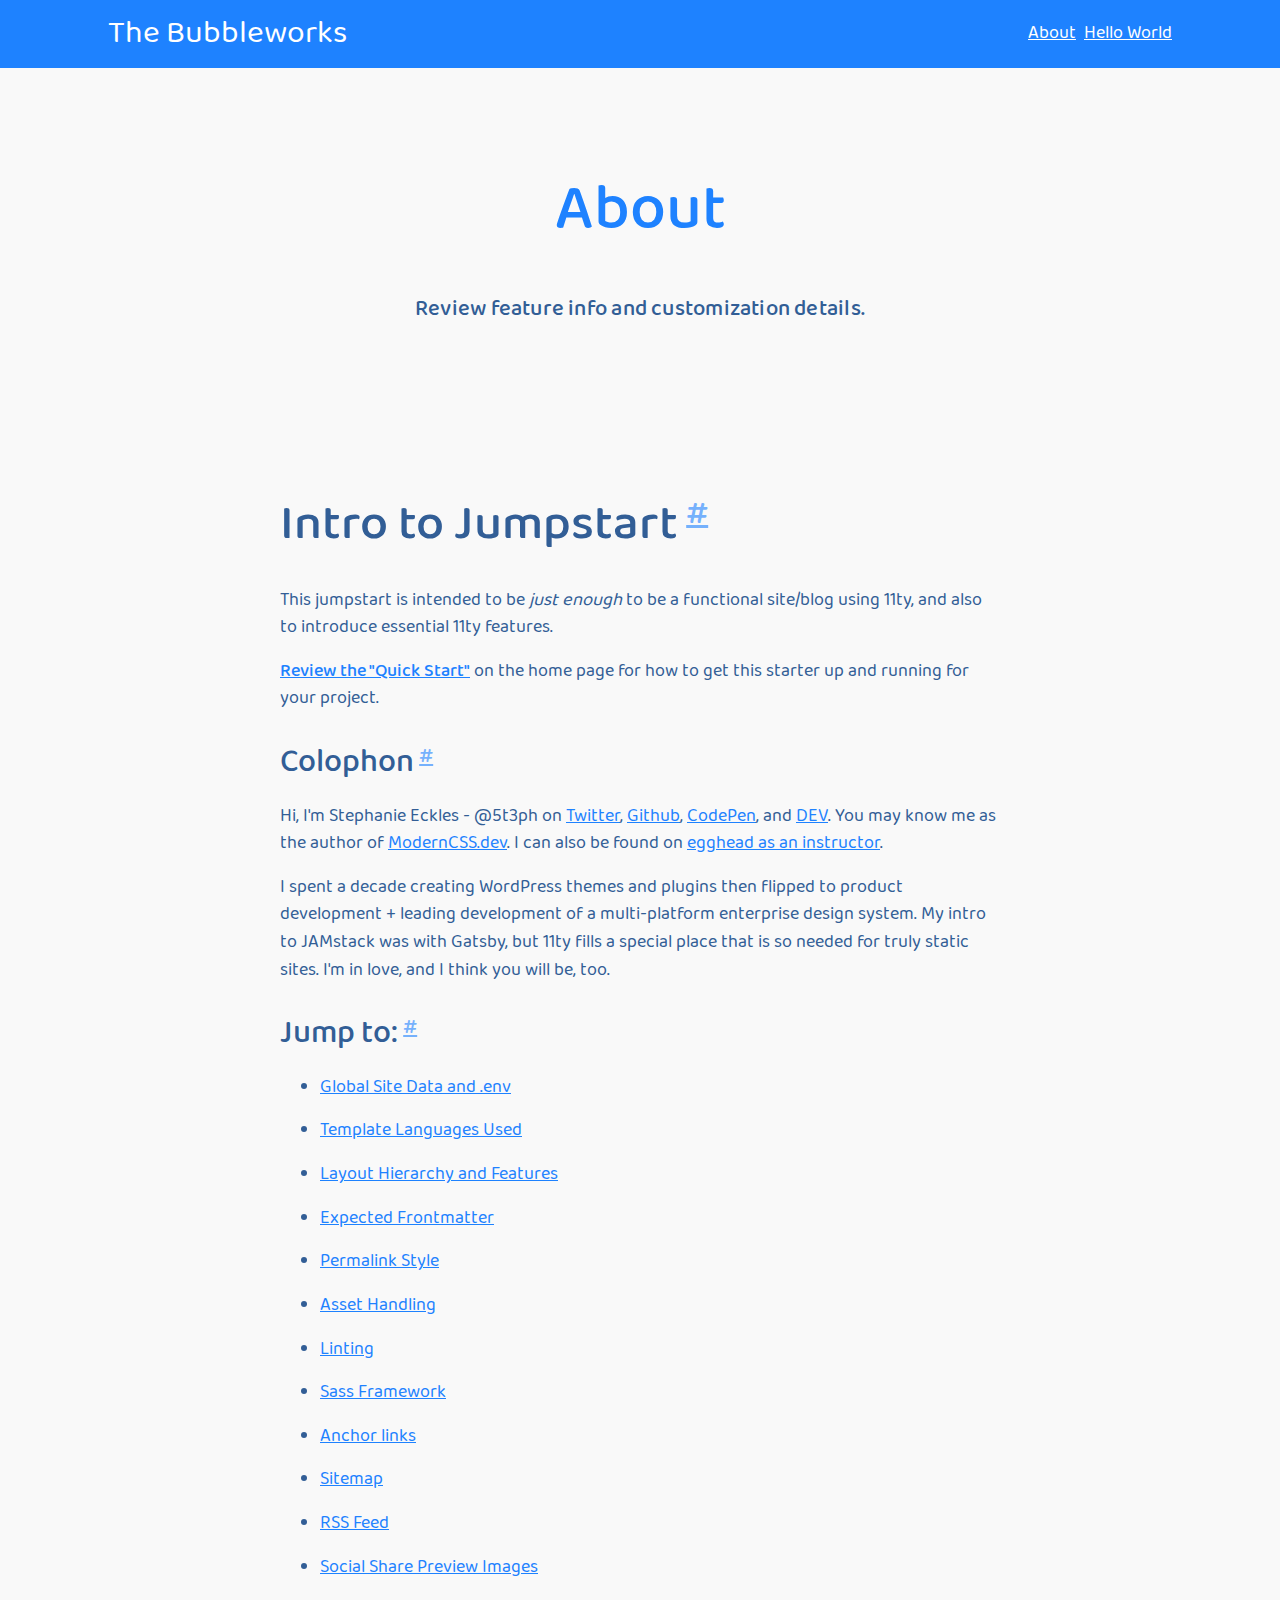
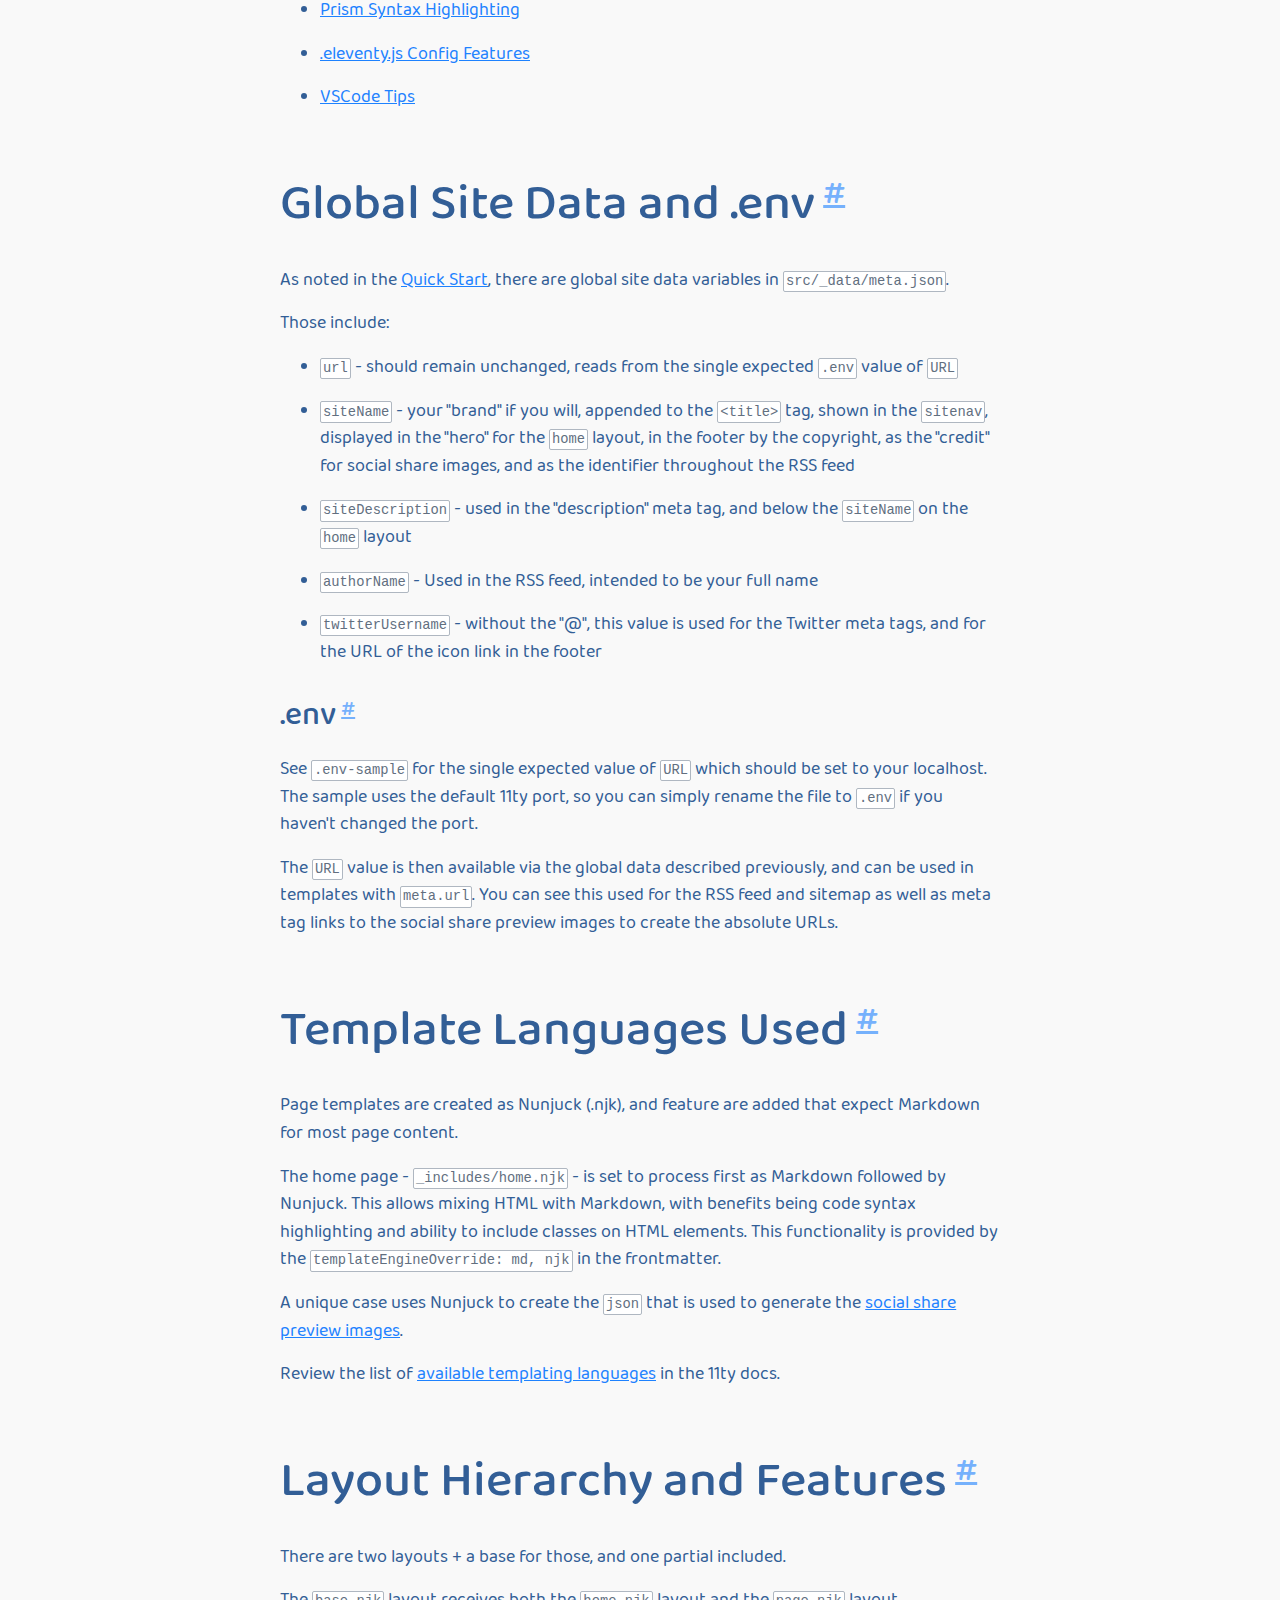
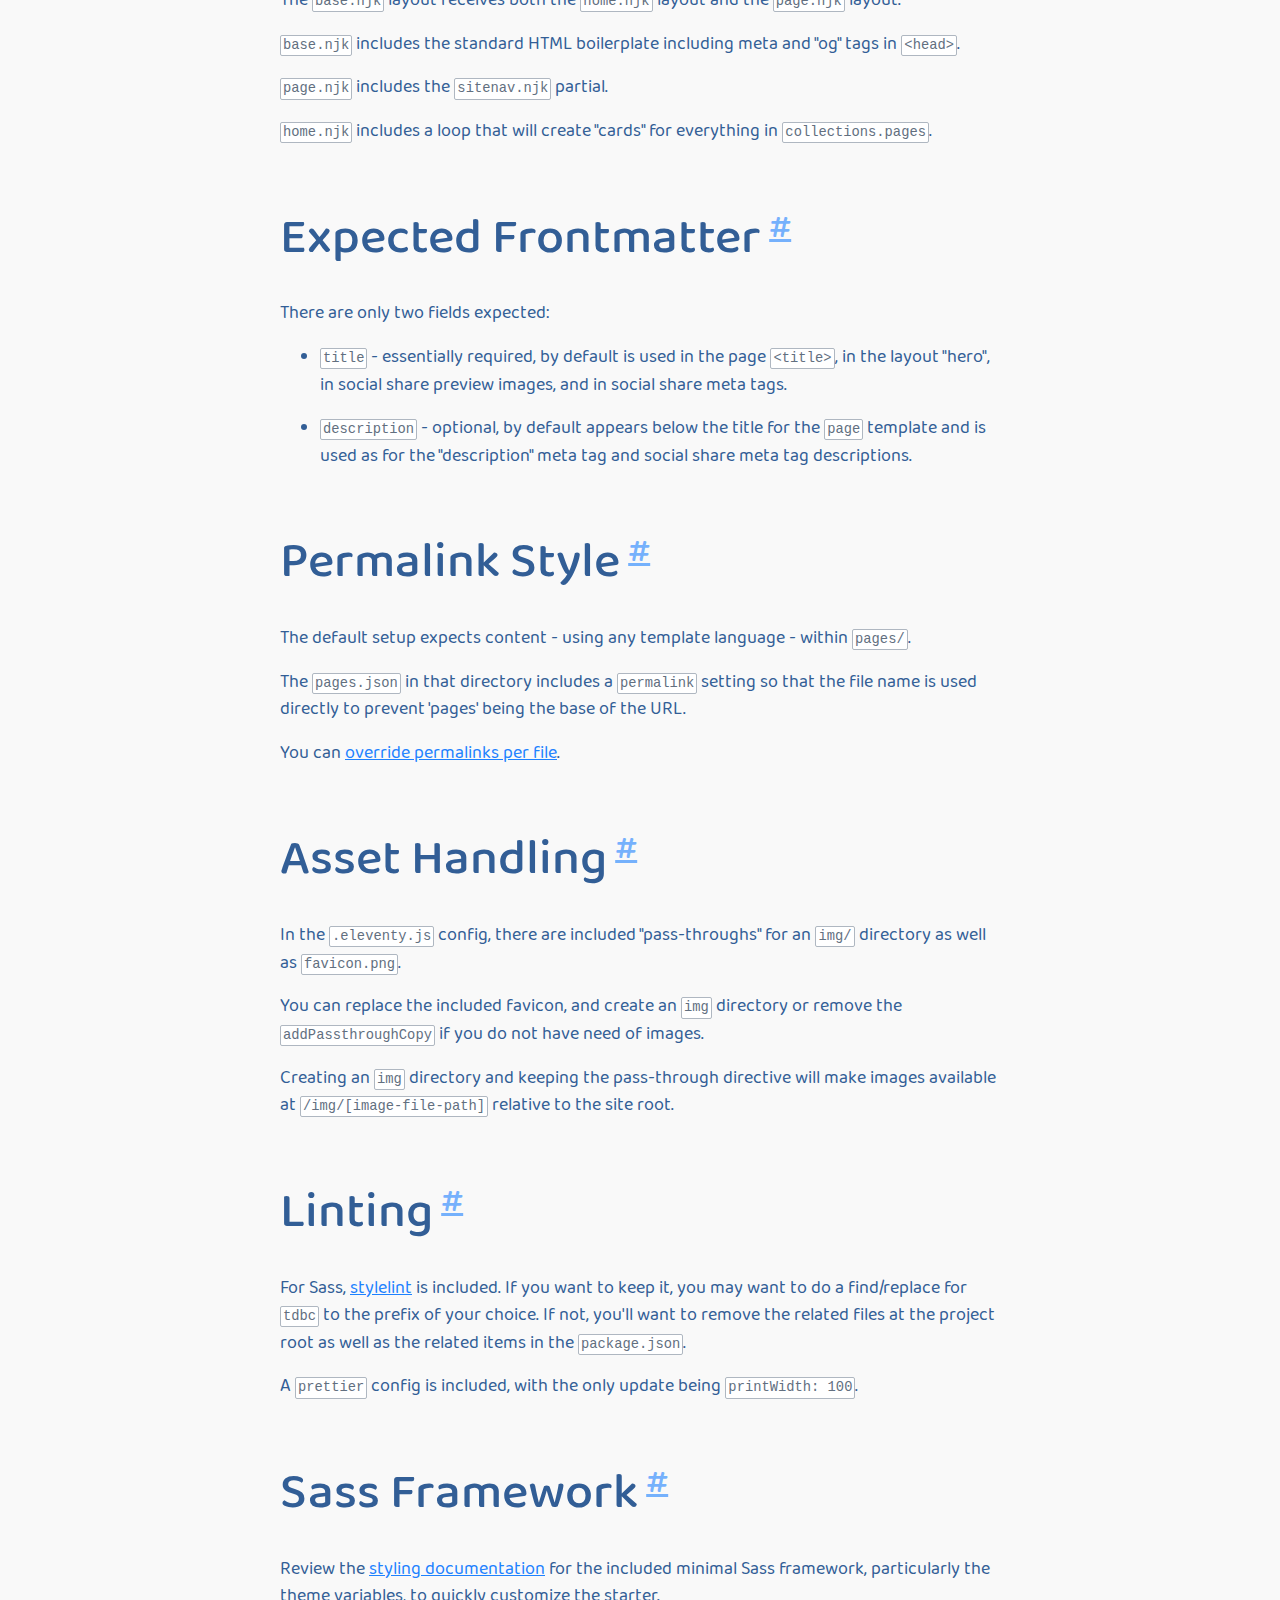
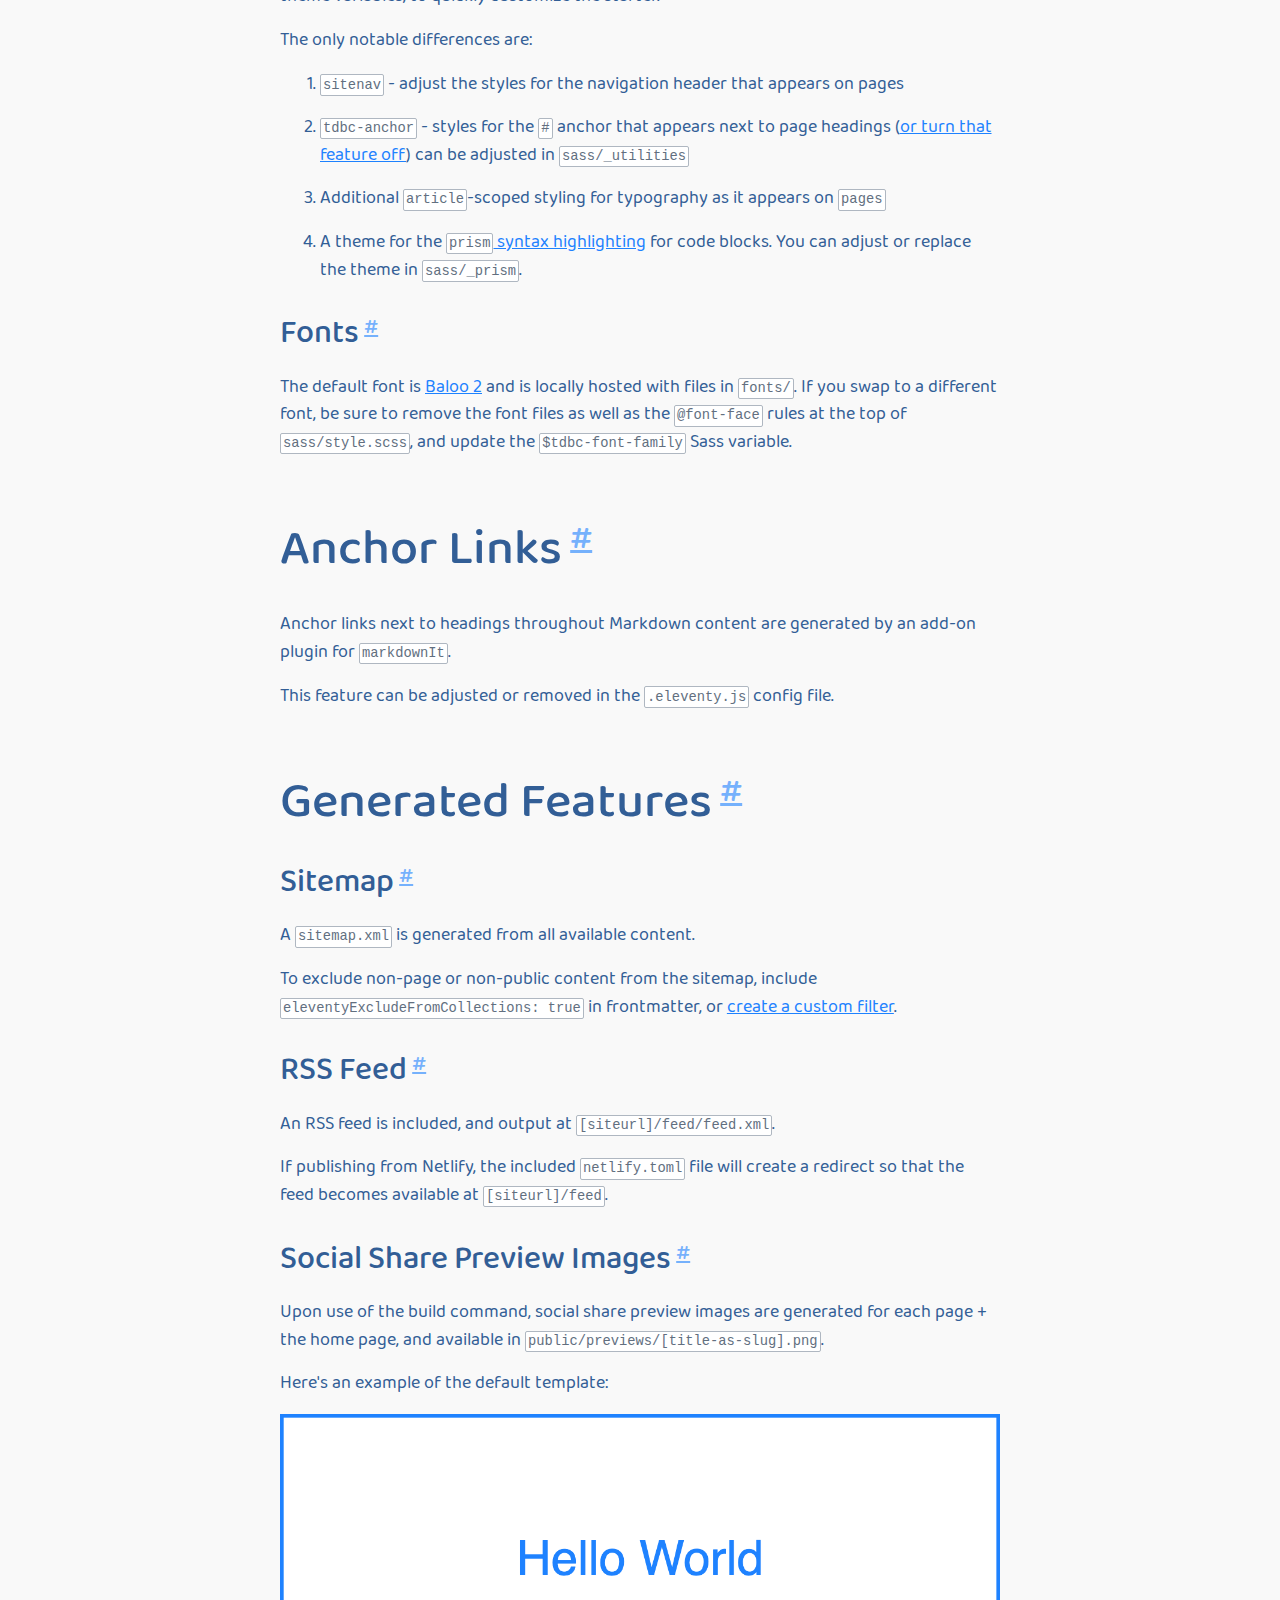
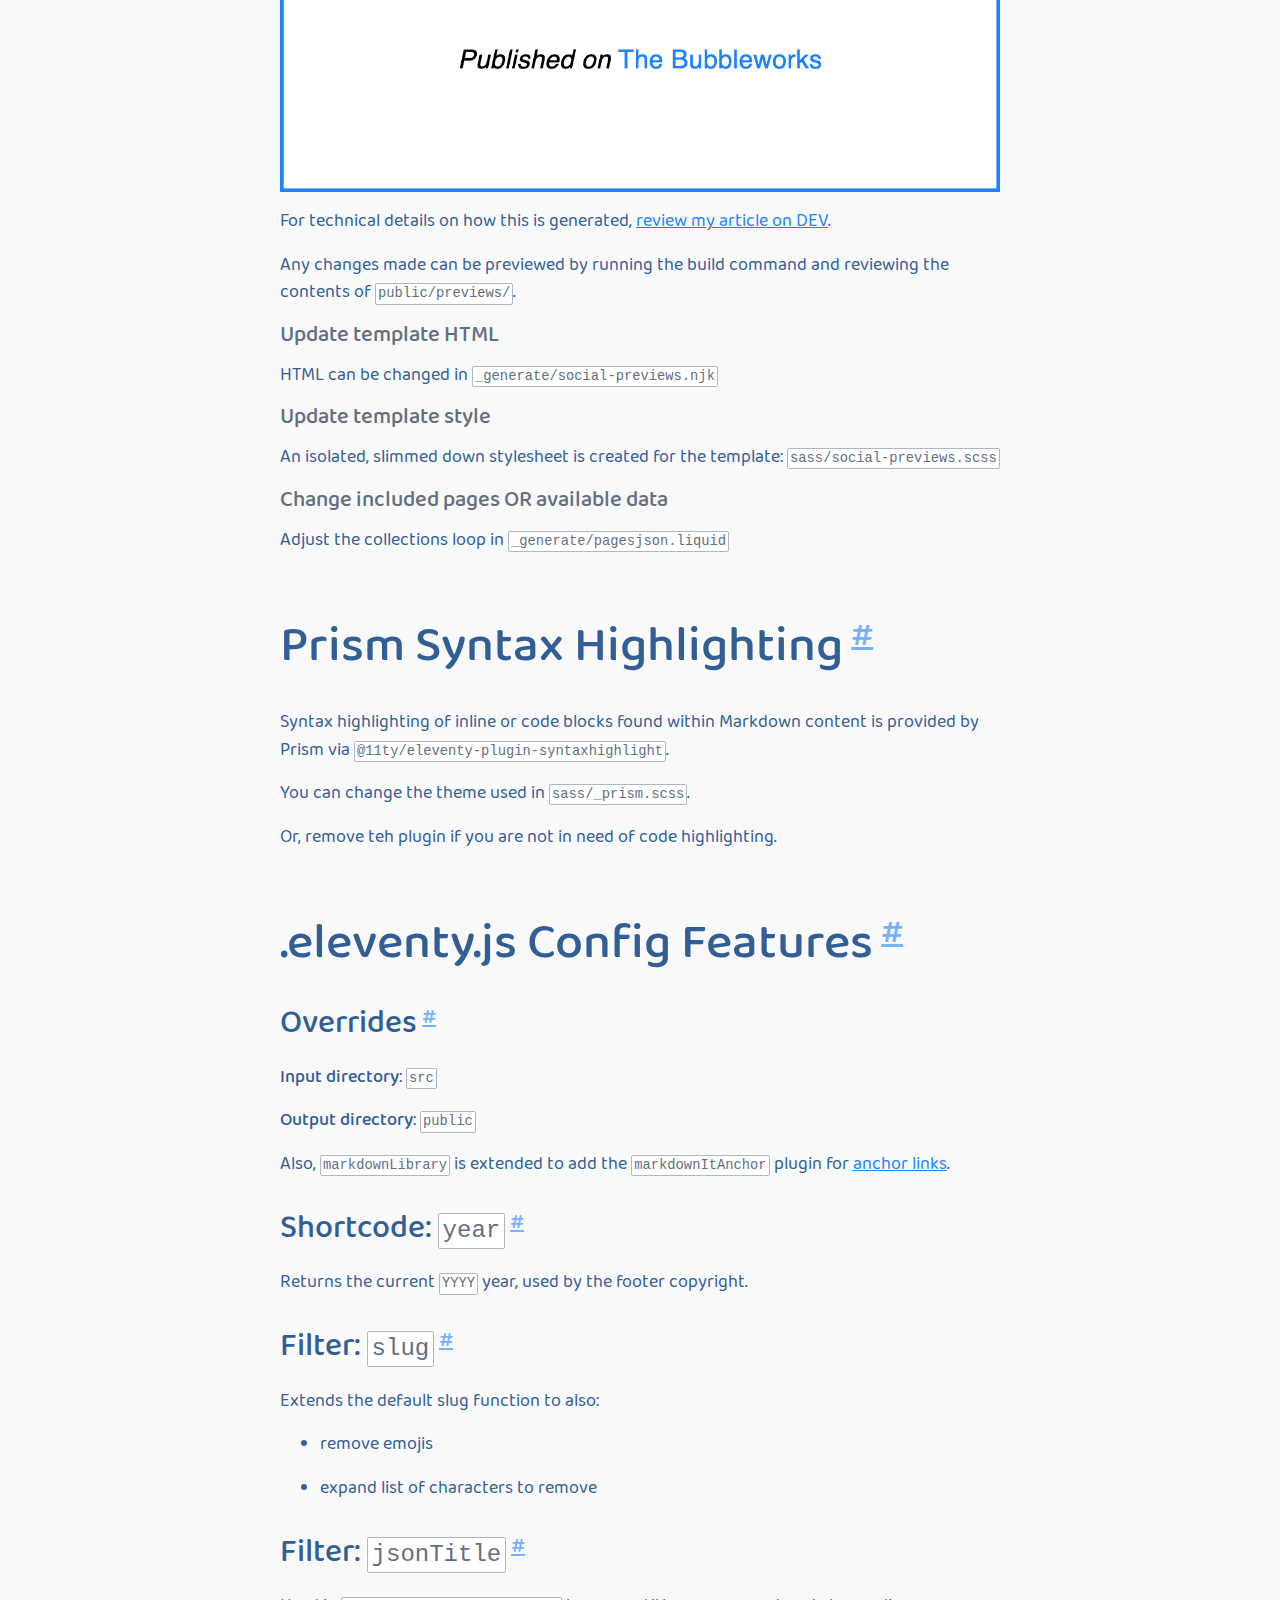
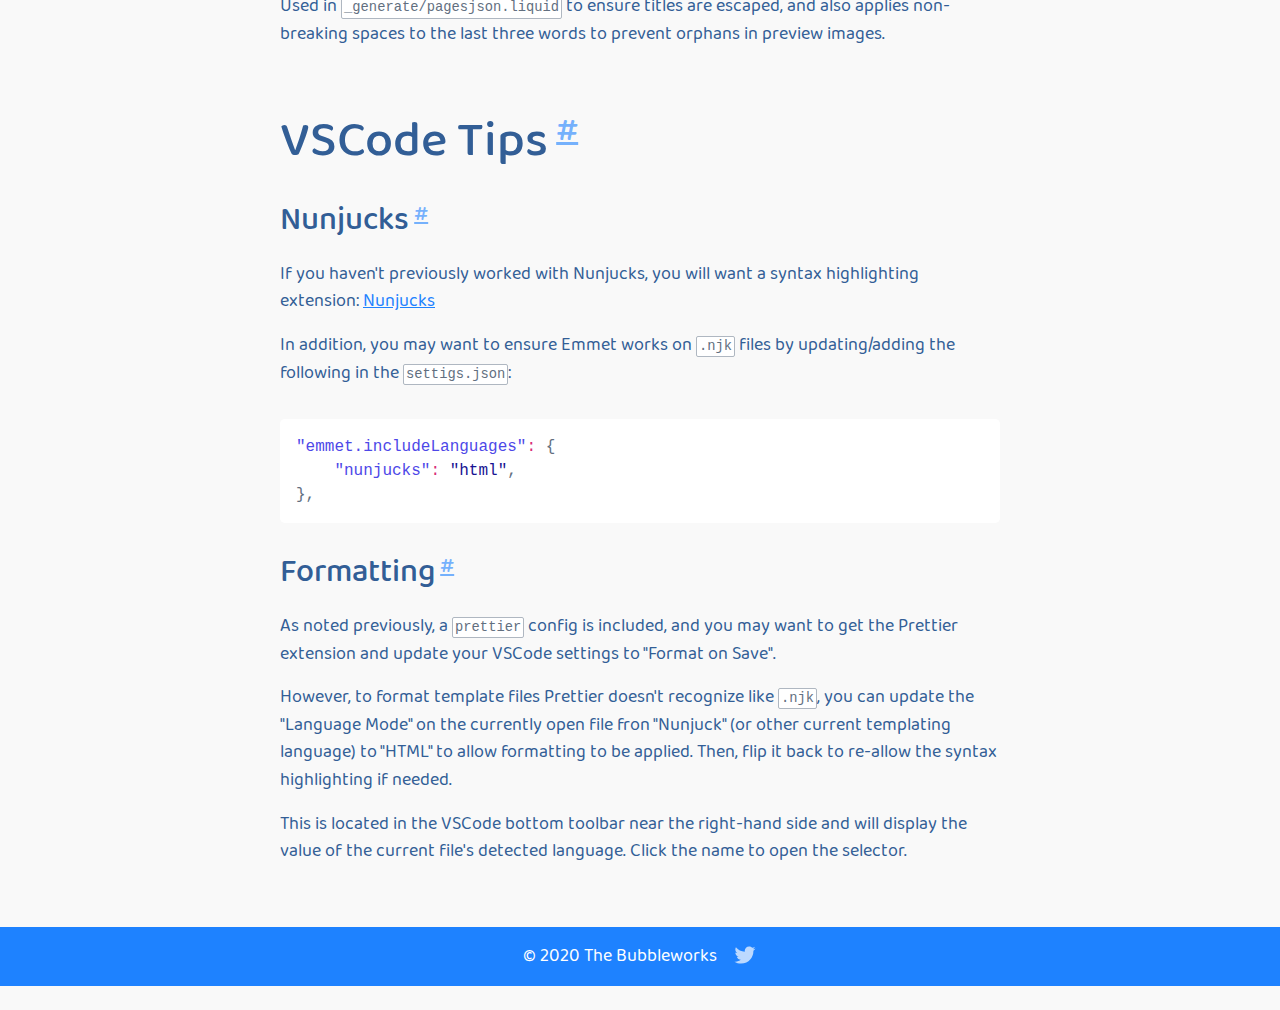
==== about/index.html @ 0a8075f8 "first commit" ====
<!DOCTYPE html>
<html lang="en">
  <head>
    <!-- Generated from the 11ty Netlify Jumpstart: https://github.com/5t3ph/11ty-netlify-jumpstart -->
    <meta charset="UTF-8" />
    <meta name="viewport" content="width=device-width, initial-scale=1" />
    <title>About | The Bubbleworks</title>
    <meta
      name="description"
      content="Review feature info and customization details."
    />
    <link rel="icon" href="/favicon.png" />
    <link href="/css/style.css" rel="stylesheet" />
    <meta name="twitter:card" content="summary_large_image" />
    
    <meta name="twitter:creator" content="@The_Bubbleworks" />
    
    <meta
      name="twitter:title"
      content="About"
    />
    <meta
      name="twitter:description"
      content="Review feature info and customization details."
    />

    <meta
      name="og:title"
      content="About"
    />
    <meta
      name="og:description"
      content="Review feature info and customization details."
    />
    <meta property="og:image" content="/previews/about.png" />
    <meta name="twitter:image" content="/previews/about.png" />

    <link
      rel="alternate"
      type="application/rss+xml"
      title="RSS Feed for The Bubbleworks"
      href="/feed/"
    />
  </head>
  <body>
    <nav aria-labelledby="siteid" class="tdbc-sitenav">
  <div class="tdbc-sitenav__container">
    <a id="tdbc-siteid" href="/">The Bubbleworks</a>
    <ul class="tdbc-sitenav__navlist tdbc-list-unstyled"><li>
        <a href="/about/">About</a>
      </li><li>
        <a href="/helloworld/">Hello World</a>
      </li></ul>
  </div>
</nav>


<header class="tdbc-hero">
  <div class="tdbc-container">
    <h1 class="tdbc-ink--primary tdbc-mb-none">About</h1>
    <h2 class="tdbc-lead tdbc-content-maxlength tdbc-ink--gray tdbc-mt-md tdbc-mx-auto">
      Review feature info and customization details.
    </h2>
  </div>
</header>
<main class="tdbc-container">
  <article class="tdbc-mx-auto">
    <h2 id="intro-to-jumpstart">Intro to Jumpstart<a class="tdbc-anchor" href="#intro-to-jumpstart">#</a></h2>
<p>This jumpstart is intended to be <em>just enough</em> to be a functional site/blog using 11ty, and also to introduce essential 11ty features.</p>
<p><a href="/#quickstart"><strong>Review the &quot;Quick Start&quot;</strong></a> on the home page for how to get this starter up and running for your project.</p>
<h3 id="colophon">Colophon<a class="tdbc-anchor" href="#colophon">#</a></h3>
<p>Hi, I'm Stephanie Eckles - @5t3ph on <a href="https://twitter.com/5t3ph">Twitter</a>, <a href="https://github.com/5t3ph">Github</a>, <a href="https://codepen.com/5t3ph">CodePen</a>, and <a href="https://dev.to/5t3ph">DEV</a>. You may know me as the author of <a href="https://moderncss.dev">ModernCSS.dev</a>. I can also be found on <a href="https://egghead.io/instructors/stephanie-eckles">egghead as an instructor</a>.</p>
<p>I spent a decade creating WordPress themes and plugins then flipped to product development + leading development of a multi-platform enterprise design system. My intro to JAMstack was with Gatsby, but 11ty fills a special place that is so needed for truly static sites. I'm in love, and I think you will be, too.</p>
<h3 id="jump-to">Jump to:<a class="tdbc-anchor" href="#jump-to">#</a></h3>
<ul>
<li><a href="#global-site-data-and-env">Global Site Data and .env</a></li>
<li><a href="#template-languages-used">Template Languages Used</a></li>
<li><a href="#layout-hierarchy-and-features">Layout Hierarchy and Features</a></li>
<li><a href="#expected-frontmatter">Expected Frontmatter</a></li>
<li><a href="#permalink-style">Permalink Style</a></li>
<li><a href="#asset-handling">Asset Handling</a></li>
<li><a href="#linting">Linting</a></li>
<li><a href="#sass-framework">Sass Framework</a></li>
<li><a href="#anchor-links">Anchor links</a></li>
<li><a href="#sitemap">Sitemap</a></li>
<li><a href="#rss-feed">RSS Feed</a></li>
<li><a href="#social-share-preview-images">Social Share Preview Images</a></li>
<li><a href="#prism-syntax-highlighting">Prism Syntax Highlighting</a></li>
<li><a href="#eleventyjs-config-features">.eleventy.js Config Features</a></li>
<li><a href="#vscode-tips">VSCode Tips</a></li>
</ul>
<h2 id="global-site-data-and-env">Global Site Data and .env<a class="tdbc-anchor" href="#global-site-data-and-env">#</a></h2>
<p>As noted in the <a href="/#quickstart">Quick Start</a>, there are global site data variables in <code>src/_data/meta.json</code>.</p>
<p>Those include:</p>
<ul>
<li><code>url</code> - should remain unchanged, reads from the single expected <code>.env</code> value of <code>URL</code></li>
<li><code>siteName</code> - your &quot;brand&quot; if you will, appended to the <code>&lt;title&gt;</code> tag, shown in the <code>sitenav</code>, displayed in the &quot;hero&quot; for the <code>home</code> layout, in the footer by the copyright, as the &quot;credit&quot; for social share images, and as the identifier throughout the RSS feed</li>
<li><code>siteDescription</code> - used in the &quot;description&quot; meta tag, and below the <code>siteName</code> on the <code>home</code> layout</li>
<li><code>authorName</code> - Used in the RSS feed, intended to be your full name</li>
<li><code>twitterUsername</code> - without the &quot;@&quot;, this value is used for the Twitter meta tags, and for the URL of the icon link in the footer</li>
</ul>
<h3 id="env">.env<a class="tdbc-anchor" href="#env">#</a></h3>
<p>See <code>.env-sample</code> for the single expected value of <code>URL</code> which should be set to your localhost. The sample uses the default 11ty port, so you can simply rename the file to <code>.env</code> if you haven't changed the port.</p>
<p>The <code>URL</code> value is then available via the global data described previously, and can be used in templates with <code>meta.url</code>. You can see this used for the RSS feed and sitemap as well as meta tag links to the social share preview images to create the absolute URLs.</p>
<h2 id="template-languages-used">Template Languages Used<a class="tdbc-anchor" href="#template-languages-used">#</a></h2>
<p>Page templates are created as Nunjuck (.njk), and feature are added that expect Markdown for most page content.</p>
<p>The home page - <code>_includes/home.njk</code> - is set to process first as Markdown followed by Nunjuck. This allows mixing HTML with Markdown, with benefits being code syntax highlighting and ability to include classes on HTML elements. This functionality is provided by the <code>templateEngineOverride: md, njk</code> in the frontmatter.</p>
<p>A unique case uses Nunjuck to create the <code>json</code> that is used to generate the <a href="#social-share-preview-images">social share preview images</a>.</p>
<p>Review the list of <a href="https://www.11ty.dev/docs/languages/">available templating languages</a> in the 11ty docs.</p>
<h2 id="layout-hierarchy-and-features">Layout Hierarchy and Features<a class="tdbc-anchor" href="#layout-hierarchy-and-features">#</a></h2>
<p>There are two layouts + a base for those, and one partial included.</p>
<p>The <code>base.njk</code> layout receives both the <code>home.njk</code> layout and the <code>page.njk</code> layout.</p>
<p><code>base.njk</code> includes the standard HTML boilerplate including meta and &quot;og&quot; tags in <code>&lt;head&gt;</code>.</p>
<p><code>page.njk</code> includes the <code>sitenav.njk</code> partial.</p>
<p><code>home.njk</code> includes a loop that will create &quot;cards&quot; for everything in <code>collections.pages</code>.</p>
<h2 id="expected-frontmatter">Expected Frontmatter<a class="tdbc-anchor" href="#expected-frontmatter">#</a></h2>
<p>There are only two fields expected:</p>
<ul>
<li><code>title</code> - essentially required, by default is used in the page <code>&lt;title&gt;</code>, in the layout &quot;hero&quot;, in social share preview images, and in social share meta tags.</li>
<li><code>description</code> - optional, by default appears below the title for the <code>page</code> template and is used as for the &quot;description&quot; meta tag and social share meta tag descriptions.</li>
</ul>
<h2 id="permalink-style">Permalink Style<a class="tdbc-anchor" href="#permalink-style">#</a></h2>
<p>The default setup expects content - using any template language - within <code>pages/</code>.</p>
<p>The <code>pages.json</code> in that directory includes a <code>permalink</code> setting so that the file name is used directly to prevent 'pages' being the base of the URL.</p>
<p>You can <a href="https://www.11ty.dev/docs/permalinks/">override permalinks per file</a>.</p>
<h2 id="asset-handling">Asset Handling<a class="tdbc-anchor" href="#asset-handling">#</a></h2>
<p>In the <code>.eleventy.js</code> config, there are included &quot;pass-throughs&quot; for an <code>img/</code> directory as well as <code>favicon.png</code>.</p>
<p>You can replace the included favicon, and create an <code>img</code> directory or remove the <code>addPassthroughCopy</code> if you do not have need of images.</p>
<p>Creating an <code>img</code> directory and keeping the pass-through directive will make images available at <code>/img/[image-file-path]</code> relative to the site root.</p>
<h2 id="linting">Linting<a class="tdbc-anchor" href="#linting">#</a></h2>
<p>For Sass, <a href="https://stylelint.io/">stylelint</a> is included. If you want to keep it, you may want to do a find/replace for <code>tdbc</code> to the prefix of your choice. If not, you'll want to remove the related files at the project root as well as the related items in the <code>package.json</code>.</p>
<p>A <code>prettier</code> config is included, with the only update being <code>printWidth: 100</code>.</p>
<h2 id="sass-framework">Sass Framework<a class="tdbc-anchor" href="#sass-framework">#</a></h2>
<p>Review the <a href="https://5t3ph.github.io/html-sass-jumpstart/">styling documentation</a> for the included minimal Sass framework, particularly the theme variables, to quickly customize the starter.</p>
<p>The only notable differences are:</p>
<ol>
<li><code>sitenav</code> - adjust the styles for the navigation header that appears on pages</li>
<li><code>tdbc-anchor</code> - styles for the <code>#</code> anchor that appears next to page headings (<a href="#anchor-links">or turn that feature off</a>) can be adjusted in <code>sass/_utilities</code></li>
<li>Additional <code>article</code>-scoped styling for typography as it appears on <code>pages</code></li>
<li>A theme for the <a href="#prism-syntax-highlighting"><code>prism</code> syntax highlighting</a> for code blocks. You can adjust or replace the theme in <code>sass/_prism</code>.</li>
</ol>
<h3 id="fonts">Fonts<a class="tdbc-anchor" href="#fonts">#</a></h3>
<p>The default font is <a href="https://fonts.google.com/specimen/Baloo+2">Baloo 2</a> and is locally hosted with files in <code>fonts/</code>. If you swap to a different font, be sure to remove the font files as well as the <code>@font-face</code> rules at the top of <code>sass/style.scss</code>, and update the <code>$tdbc-font-family</code> Sass variable.</p>
<h2 id="anchor-links">Anchor Links<a class="tdbc-anchor" href="#anchor-links">#</a></h2>
<p>Anchor links next to headings throughout Markdown content are generated by an add-on plugin for <code>markdownIt</code>.</p>
<p>This feature can be adjusted or removed in the <code>.eleventy.js</code> config file.</p>
<h2 id="generated-features">Generated Features<a class="tdbc-anchor" href="#generated-features">#</a></h2>
<h3 id="sitemap">Sitemap<a class="tdbc-anchor" href="#sitemap">#</a></h3>
<p>A <code>sitemap.xml</code> is generated from all available content.</p>
<p>To exclude non-page or non-public content from the sitemap, include <code>eleventyExcludeFromCollections: true</code> in frontmatter, or <a href="https://www.11ty.dev/docs/collections/#advanced-custom-filtering-and-sorting">create a custom filter</a>.</p>
<h3 id="rss-feed">RSS Feed<a class="tdbc-anchor" href="#rss-feed">#</a></h3>
<p>An RSS feed is included, and output at <code>[siteurl]/feed/feed.xml</code>.</p>
<p>If publishing from Netlify, the included <code>netlify.toml</code> file will create a redirect so that the feed becomes available at <code>[siteurl]/feed</code>.</p>
<h3 id="social-share-preview-images">Social Share Preview Images<a class="tdbc-anchor" href="#social-share-preview-images">#</a></h3>
<p>Upon use of the build command, social share preview images are generated for each page + the home page, and available in <code>public/previews/[title-as-slug].png</code>.</p>
<p>Here's an example of the default template:</p>
<p><img src="/previews/hello-world.png" alt="default social share preview image template"></p>
<p>For technical details on how this is generated, <a href="https://dev.to/5t3ph/automated-social-sharing-images-with-puppeteer-11ty-and-netlify-22ln">review my article on DEV</a>.</p>
<p>Any changes made can be previewed by running the build command and reviewing the contents of <code>public/previews/</code>.</p>
<h4>Update template HTML</h4>
<p>HTML can be changed in <code>_generate/social-previews.njk</code></p>
<h4>Update template style</h4>
<p>An isolated, slimmed down stylesheet is created for the template: <code>sass/social-previews.scss</code></p>
<h4>Change included pages OR available data</h4>
<p>Adjust the collections loop in <code>_generate/pagesjson.liquid</code></p>
<h2 id="prism-syntax-highlighting">Prism Syntax Highlighting<a class="tdbc-anchor" href="#prism-syntax-highlighting">#</a></h2>
<p>Syntax highlighting of inline or code blocks found within Markdown content is provided by Prism via <code>@11ty/eleventy-plugin-syntaxhighlight</code>.</p>
<p>You can change the theme used in <code>sass/_prism.scss</code>.</p>
<p>Or, remove teh plugin if you are not in need of code highlighting.</p>
<h2 id="eleventyjs-config-features">.eleventy.js Config Features<a class="tdbc-anchor" href="#eleventyjs-config-features">#</a></h2>
<h3 id="overrides">Overrides<a class="tdbc-anchor" href="#overrides">#</a></h3>
<p><strong>Input directory</strong>: <code>src</code></p>
<p><strong>Output directory</strong>: <code>public</code></p>
<p>Also, <code>markdownLibrary</code> is extended to add the <code>markdownItAnchor</code> plugin for <a href="#anchor-links">anchor links</a>.</p>
<h3 id="shortcode-year">Shortcode: <code>year</code><a class="tdbc-anchor" href="#shortcode-year">#</a></h3>
<p>Returns the current <code>YYYY</code> year, used by the footer copyright.</p>
<h3 id="filter-slug">Filter: <code>slug</code><a class="tdbc-anchor" href="#filter-slug">#</a></h3>
<p>Extends the default slug function to also:</p>
<ul>
<li>remove emojis</li>
<li>expand list of characters to remove</li>
</ul>
<h3 id="filter-jsontitle">Filter: <code>jsonTitle</code><a class="tdbc-anchor" href="#filter-jsontitle">#</a></h3>
<p>Used in <code>_generate/pagesjson.liquid</code> to ensure titles are escaped, and also applies non-breaking spaces to the last three words to prevent orphans in preview images.</p>
<h2 id="vscode-tips">VSCode Tips<a class="tdbc-anchor" href="#vscode-tips">#</a></h2>
<h3 id="nunjucks">Nunjucks<a class="tdbc-anchor" href="#nunjucks">#</a></h3>
<p>If you haven't previously worked with Nunjucks, you will want a syntax highlighting extension: <a href="https://marketplace.visualstudio.com/items?itemName=ronnidc.nunjucks">Nunjucks</a></p>
<p>In addition, you may want to ensure Emmet works on <code>.njk</code> files by updating/adding the following in the <code>settigs.json</code>:</p>
<pre class="language-json"><code class="language-json"><span class="token property">"emmet.includeLanguages"</span><span class="token operator">:</span> <span class="token punctuation">{</span><br>	<span class="token property">"nunjucks"</span><span class="token operator">:</span> <span class="token string">"html"</span><span class="token punctuation">,</span><br><span class="token punctuation">}</span><span class="token punctuation">,</span></code></pre>
<h3 id="formatting">Formatting<a class="tdbc-anchor" href="#formatting">#</a></h3>
<p>As noted previously, a <code>prettier</code> config is included, and you may want to get the
Prettier extension and update your VSCode settings to &quot;Format on Save&quot;.</p>
<p>However, to format template files Prettier doesn't recognize like <code>.njk</code>, you can update the &quot;Language Mode&quot; on the currently open file fron &quot;Nunjuck&quot; (or other current templating language) to &quot;HTML&quot; to allow formatting to be
applied. Then, flip it back to re-allow the syntax highlighting if needed.</p>
<p>This is located in the VSCode bottom toolbar near the right-hand side and will display the value of the current file's
detected language. Click the name to open the selector.</p>

  </article>
</main>


    <footer class="tdbc-background--secondary">
      <div class="tdbc-container tdbc-text-align-center">
        <div class="tdbc-row tdbc-ink--light tdbc-mx-auto">
          <p class="tdbc-mb-none">&copy; 2020 The Bubbleworks</p>
          <span class="tdbc-row tdbc-row--center-content">
            <a
              href="https://twitter.com/The_Bubbleworks/"
              class="tdbc-icon-button tdbc-ink--light"
              aria-label="Twitter"
            >
              <svg xmlns="http://www.w3.org/2000/svg" viewBox="0 0 26 28" aria-hidden="true" focusable="false">
                <path
                  d="M25.312 6.375c-0.688 1-1.547 1.891-2.531 2.609 0.016 0.219 0.016 0.438 0.016 0.656 0 6.672-5.078 14.359-14.359 14.359-2.859 0-5.516-0.828-7.75-2.266 0.406 0.047 0.797 0.063 1.219 0.063 2.359 0 4.531-0.797 6.266-2.156-2.219-0.047-4.078-1.5-4.719-3.5 0.313 0.047 0.625 0.078 0.953 0.078 0.453 0 0.906-0.063 1.328-0.172-2.312-0.469-4.047-2.5-4.047-4.953v-0.063c0.672 0.375 1.453 0.609 2.281 0.641-1.359-0.906-2.25-2.453-2.25-4.203 0-0.938 0.25-1.797 0.688-2.547 2.484 3.062 6.219 5.063 10.406 5.281-0.078-0.375-0.125-0.766-0.125-1.156 0-2.781 2.25-5.047 5.047-5.047 1.453 0 2.766 0.609 3.687 1.594 1.141-0.219 2.234-0.641 3.203-1.219-0.375 1.172-1.172 2.156-2.219 2.781 1.016-0.109 2-0.391 2.906-0.781z"
                ></path>
              </svg>
            </a>
          </span>
        </div>
      </div>
    </footer>
  </body>
</html>
---- css/style.css ----
@font-face {
  font-family: "Baloo 2";
  font-style: normal;
  font-weight: normal;
  src: local("Baloo 2 Regular"), local("Baloo-2-Regular"), url("../fonts/baloo-2-v1-latin-regular.woff2") format("woff2");
  font-display: swap; }

@font-face {
  font-family: "Baloo 2";
  font-style: normal;
  font-weight: 500;
  src: local("Baloo 2 Medium"), local("Baloo-2-Medium"), url("../fonts/baloo-2-v1-latin-500.woff2") format("woff2");
  font-display: swap; }

/*
 * [Modified] Modern CSS Reset
 * @link https://github.com/hankchizljaw/modern-css-reset
*/
/* Box sizing rules */
*,
*::before,
*::after {
  box-sizing: border-box; }

/* Remove default margin */
body,
h1,
h2,
h3,
h4,
h5,
h6 {
  margin: 0; }

html,
body {
  overflow-x: hidden; }

html {
  scroll-behavior: smooth; }

/* Set core body defaults */
body {
  min-height: 100vh;
  scroll-behavior: smooth;
  font-family: sans-serif;
  font-size: 100%;
  line-height: 1.5;
  text-rendering: optimizeSpeed; }

/* Make images easier to work with */
img {
  display: block;
  max-width: 100%; }

/* Inherit fonts for inputs and buttons */
input,
button,
textarea,
select {
  font: inherit; }

/* Remove all animations and transitions for people that prefer not to see them */
@media (prefers-reduced-motion: reduce) {
  * {
    animation-duration: 0.01ms !important;
    animation-iteration-count: 1 !important;
    transition-duration: 0.01ms !important;
    scroll-behavior: auto !important; }
  html {
    scroll-behavior: initial; } }

body {
  display: flex;
  flex-direction: column;
  min-height: 100vh;
  background-color: #f9f9f9;
  color: #325e96;
  font-family: "Baloo 2", sans-serif; }

main,
main.tdbc-container {
  padding-top: 5vh;
  padding-bottom: 5vh; }

footer {
  margin-top: auto; }

article {
  max-width: 80ch; }
  article img {
    margin-right: auto;
    margin-left: auto; }

.tdbc-container {
  display: flex;
  flex-direction: column;
  width: 100%;
  max-width: 120ch;
  margin-right: auto;
  margin-left: auto;
  padding: 1rem; }

.tdbc-column-container {
  display: grid;
  grid-gap: 2em;
  grid-template-columns: repeat(auto-fit, minmax(25ch, 1fr)); }

ul.tdbc-column-container {
  padding-left: 0; }

.tdbc-section {
  width: 100%; }
  .tdbc-section--padded {
    padding-top: 10vh;
    padding-bottom: 10vh; }
  .tdbc-section *:last-child {
    margin-bottom: 0; }

.tdbc-hero {
  display: grid;
  min-height: 40vh;
  place-items: center;
  padding-top: 10vh;
  padding-bottom: 10vh;
  text-align: center; }

.tdbc-row {
  display: grid;
  grid-gap: 1rem; }
  @media (min-width: 80ch) {
    .tdbc-row {
      grid-auto-flow: column;
      grid-auto-columns: max-content; } }
  .tdbc-row--center-content {
    justify-content: center; }
  .tdbc-row--center-alignitems {
    align-items: center; }

hr {
  margin-top: 4rem;
  margin-bottom: 4rem;
  border: 1px solid #1E82FF; }

#tdbc-siteid {
  font-size: 2rem;
  text-decoration: none; }

.tdbc-sitenav {
  background-color: #1E82FF; }
  .tdbc-sitenav__container, .tdbc-sitenav__navlist {
    display: flex;
    flex-wrap: wrap;
    align-items: center; }
  .tdbc-sitenav__container {
    justify-content: space-between;
    width: 100%;
    max-width: 120ch;
    margin: 0 auto;
    padding: 0.25rem 0.5rem; }
  .tdbc-sitenav__navlist li + li {
    margin-left: 0.5rem; }
  .tdbc-sitenav,
  .tdbc-sitenav a:not(.tdbc-button) {
    color: #fff; }
  .tdbc-sitenav a:not(.tdbc-button):focus {
    border-radius: 4px;
    outline-color: transparent;
    outline-style: solid;
    box-shadow: 0 0 1px 2px #fff; }

h1,
.tdbc-h1 {
  font-weight: 500;
  line-height: 1.15;
  margin-bottom: 0.65em; }

h2,
.tdbc-h2 {
  font-weight: 500;
  line-height: 1.15;
  margin-bottom: 0.65em; }

h3,
.tdbc-h3 {
  font-weight: 500;
  line-height: 1.15;
  margin-bottom: 0.65em; }

h4,
.tdbc-h4 {
  font-weight: 500;
  line-height: 1.15;
  margin-bottom: 0.65em; }

h1,
.tdbc-h1 {
  font-size: 4.2rem;
  font-size: min(max(3rem, 5vw), 4.2rem); }

h2,
.tdbc-h2 {
  font-size: 3.15rem;
  font-size: min(max(2.5rem, 5vw), 3.15rem); }

h3,
.tdbc-h3 {
  font-size: 2rem; }

h4,
.tdbc-h4 {
  font-size: 1.35rem;
  color: #626f7f; }

p,
li {
  font-size: 1.15rem; }

p {
  margin: 0 0 1rem; }

article > ul > li + li,
article > ol > li + li {
  margin-top: 1rem; }

article * + h2 {
  margin-top: 4rem; }

article * + h3 {
  margin-top: 2rem; }

strong {
  font-weight: 500; }

a:not(.tdbc-button) {
  color: #1E82FF; }

code:not([class*="language"]) {
  display: inline-flex;
  padding: 0.15em;
  background-color: #fff;
  color: #626f7f;
  font-family: Consolas, Monaco, "Andale Mono", "Ubuntu Mono", monospace;
  border: 1px solid #afb7c1;
  border-radius: 2px;
  font-size: 0.75em;
  line-height: 1.1; }

pre code:not([class*="language"]) {
  width: 100%;
  max-width: calc(100vw - 2rem);
  overflow-x: auto; }

blockquote {
  margin-left: 0;
  margin-right: 0;
  padding-left: 1.5rem;
  border-left: 2px solid #1E82FF;
  color: #626f7f; }
  blockquote,
  blockquote p {
    font-size: 1.35rem; }
  blockquote + * {
    margin-top: 3rem; }

.tdbc-lead {
  font-size: 1.35rem;
  letter-spacing: 0.01em;
  margin-bottom: 1em;
  line-height: 1.3; }

.tdbc-list-unstyled {
  list-style: none;
  padding: 0; }

.tdbc-button {
  display: inline-flex;
  align-items: center;
  align-self: start;
  justify-content: center;
  min-width: 120px;
  min-height: 48px;
  padding: 0 1.5em;
  transition: 180ms all ease-in-out;
  border-radius: 4px;
  background-color: #1E82FF;
  color: #fff;
  font-size: 1.125rem;
  line-height: 1.1;
  text-align: center;
  text-decoration: none;
  cursor: pointer;
  vertical-align: middle; }
  @media screen and (-ms-high-contrast: active) {
    .tdbc-button {
      border: 2px solid currentColor; } }
  .tdbc-button:focus {
    outline-color: transparent;
    outline-style: solid;
    box-shadow: 0 0 0 3px #0059c8; }
  .tdbc-button--small {
    min-height: 34px;
    padding: 0.25em 0.75em;
    font-size: 1rem; }
  .tdbc-button--center {
    align-self: center;
    margin-right: auto;
    margin-left: auto; }
  .tdbc-button__icon {
    margin-right: 0.25em; }
    .tdbc-button__icon--end {
      margin-right: 0;
      margin-left: 0.25em; }
  .tdbc-button-outlined {
    border: 2px solid #1E82FF;
    background-color: transparent;
    color: #1E82FF; }
    .tdbc-button-outlined:hover, .tdbc-button-outlined:focus {
      background-color: #d2e6ff; }
  .tdbc-button--secondary {
    background-color: #1E82FF; }
    .tdbc-button--secondary:focus {
      box-shadow: 0 0 0 3px #0059c8; }
  .tdbc-button-outlined--secondary {
    border-color: #62a8ff;
    color: #1E82FF; }
    .tdbc-button-outlined--secondary:focus {
      box-shadow: 0 0 0 3px #0059c8; }
    .tdbc-button-outlined--secondary:hover, .tdbc-button-outlined--secondary:focus {
      background-color: #e9f3ff; }
  .tdbc-button--light {
    background-color: #fff;
    color: rgba(0, 0, 0, 0.87); }
    .tdbc-button--light:focus {
      box-shadow: 0 0 0 3px #b3b3b3; }
  .tdbc-button-outlined--light {
    border-color: white;
    color: #fff; }
    .tdbc-button-outlined--light:focus {
      box-shadow: 0 0 0 3px #b3b3b3; }
    .tdbc-button-outlined--light:hover, .tdbc-button-outlined--light:focus {
      background-color: rgba(255, 255, 255, 0.15); }
  .tdbc-button--gray {
    background-color: #626f7f; }
    .tdbc-button--gray:focus {
      box-shadow: 0 0 0 3px #454e59; }
  .tdbc-button-outlined--gray {
    border-color: #8199b5;
    color: #626f7f; }
    .tdbc-button-outlined--gray:focus {
      box-shadow: 0 0 0 3px #454e59; }
    .tdbc-button-outlined--gray:hover, .tdbc-button-outlined--gray:focus {
      background-color: #eff1f3; }

.tdbc-button__icon,
.tdbc-icon-button {
  display: inline-flex;
  position: relative;
  width: 1em;
  height: 1em;
  padding: 0;
  border: none;
  background: transparent;
  font-size: 1.5rem;
  cursor: pointer; }
  .tdbc-button__icon svg,
  .tdbc-icon-button svg {
    flex-shrink: 0;
    width: 100%;
    height: 100%; }

.tdbc-icon-button svg {
  fill: currentColor;
  opacity: 0.7; }

.tdbc-icon-button:focus, .tdbc-icon-button:hover {
  outline: none; }
  .tdbc-icon-button:focus svg, .tdbc-icon-button:hover svg {
    opacity: 1; }

.tdbc-icon-button:focus::after {
  position: absolute;
  top: -0.3em;
  right: -0.3em;
  bottom: -0.3em;
  left: -0.3em;
  border: 1px solid currentColor;
  border-radius: 50%;
  content: ""; }

.tdbc-card {
  display: flex;
  position: relative;
  flex-direction: column;
  width: 100%;
  border-radius: 8px;
  background-color: #fff;
  box-shadow: 0 3px 5px rgba(0, 0, 0, 0.18);
  /* stylelint-disable selector-max-type, selector-no-qualifying-type */ }
  .tdbc-card__title {
    margin-bottom: 1rem;
    font-size: 1.35rem;
    line-height: 1.15;
    text-decoration: none; }
  .tdbc-card a.tdbc-card__title::before {
    position: absolute;
    top: 0;
    left: 0;
    width: 100%;
    height: 100%;
    transition: 180ms box-shadow ease-in;
    border-radius: 8px;
    content: ""; }
  .tdbc-card a.tdbc-card__title:focus {
    outline: none; }
    .tdbc-card a.tdbc-card__title:focus::before {
      box-shadow: 0 0 0 3px #1E82FF; }
  .tdbc-card__content {
    display: flex;
    position: relative;
    flex-direction: column;
    flex-grow: 1;
    padding: 24px; }
    .tdbc-card__content a:last-child {
      align-self: start;
      margin-top: auto; }
    .tdbc-card__content p {
      position: relative;
      margin: 0 0 1rem;
      z-index: 1; }
    .tdbc-card__content > ul {
      list-style-type: disc;
      padding-left: 1rem; }
      .tdbc-card__content > ul li + li {
        margin-top: 0.5rem; }
  .tdbc-card:hover a.tdbc-card__title::before {
    box-shadow: 0 0 0 3px #1E82FF; }
  .tdbc-card img:first-child {
    object-fit: cover;
    max-height: 10em;
    border-radius: 8px 8px 0 0; }
  .tdbc-card--outlined {
    border: 1px solid #afb7c1;
    background-color: transparent;
    box-shadow: none; }

/**
 * a11y-dark theme for JavaScript, CSS, and HTML
 * Based on the okaidia theme: https://github.com/PrismJS/prism/blob/gh-pages/themes/prism-okaidia.css
 * @author ericwbailey
 */
code[class*="language-"],
pre[class*="language-"] {
  color: #626f7f;
  background: none;
  font-family: Consolas, Monaco, "Andale Mono", "Ubuntu Mono", monospace;
  text-align: left;
  white-space: pre;
  word-spacing: normal;
  word-break: normal;
  word-wrap: normal;
  line-height: 1.5;
  tab-size: 4;
  hyphens: none; }

/* Code blocks */
pre[class*="language-"] {
  padding: 1em;
  margin: 2rem 0;
  overflow: auto;
  border-radius: 0.3em;
  max-width: calc(100vw - 2rem); }

:not(pre) > code[class*="language-"],
pre[class*="language-"] {
  background: #fff; }

/* Inline code */
:not(pre) > code[class*="language-"] {
  padding: 0.1em;
  border-radius: 0.3em;
  white-space: normal; }

.token.comment,
.token.prolog,
.token.doctype,
.token.cdata {
  color: #76747f; }

.token.punctuation {
  color: #626f7f; }

.token.property,
.token.tag,
.token.constant,
.token.symbol,
.token.deleted {
  color: #4d48e8; }

.token.boolean,
.token.number {
  color: #348614; }

.token.selector,
.token.attr-name,
.token.string,
.token.char,
.token.builtin,
.token.inserted {
  color: #171392; }

.token.operator,
.token.entity,
.token.url,
.language-css .token.string,
.language-scss .token.string,
.style .token.string,
.token.variable {
  color: #d92d7a; }

.token.function {
  color: #6f34a3; }

.token.atrule,
.token.attr-value {
  color: #6b65e8; }

.token.keyword {
  color: #171392; }

.token.regex,
.token.important {
  color: #348614; }

.token.important,
.token.bold {
  font-weight: bold; }

.token.italic {
  font-style: italic; }

.token.entity {
  cursor: help; }

@media screen and (-ms-high-contrast: active) {
  code[class*="language-"],
  pre[class*="language-"] {
    color: windowText;
    background: window; }
  :not(pre) > code[class*="language-"],
  pre[class*="language-"] {
    background: window; }
  .token.important {
    background: highlight;
    color: window;
    font-weight: normal; }
  .token.atrule,
  .token.attr-value,
  .token.function,
  .token.keyword,
  .token.operator,
  .token.selector {
    font-weight: bold; }
  .token.attr-value,
  .token.comment,
  .token.doctype,
  .token.function,
  .token.keyword,
  .token.operator,
  .token.property,
  .token.string {
    color: highlight; }
  .token.attr-value,
  .token.url {
    font-weight: normal; } }

.tdbc-content-maxlength {
  max-width: 80ch; }

.tdbc-anchor {
  display: inline-block;
  margin-left: 0.25em;
  transition: 180ms opacity ease-in-out;
  opacity: 0.6;
  font-size: 0.65em;
  vertical-align: top; }
  .tdbc-anchor:hover {
    opacity: 1; }

.tdbc-text-align--left {
  text-align: left; }

.tdbc-text-align--center {
  text-align: center; }
  .tdbc-text-align--center > a {
    align-self: center !important; }

.tdbc-text-align--right {
  text-align: right; }

.tdbc-background--primary {
  background-color: #1E82FF; }

.tdbc-background--secondary {
  background-color: #1E82FF; }

.tdbc-background--background {
  background-color: #f9f9f9; }

.tdbc-background--gray {
  background-color: #626f7f; }

.tdbc-background--light {
  background-color: #fff; }

.tdbc-ink--primary,
a.tdbc-ink--primary {
  color: #1E82FF; }

.tdbc-ink--primary > a:not(.tdbc-button) {
  color: inherit; }

.tdbc-ink--secondary,
a.tdbc-ink--secondary {
  color: #1E82FF; }

.tdbc-ink--secondary > a:not(.tdbc-button) {
  color: inherit; }

.tdbc-ink--text,
a.tdbc-ink--text {
  color: #325e96; }

.tdbc-ink--text > a:not(.tdbc-button) {
  color: inherit; }

.tdbc-ink--gray > a:not(.tdbc-button) {
  color: inherit; }

.tdbc-ink--light,
a.tdbc-ink--light {
  color: #fff; }

.tdbc-ink--light > a:not(.tdbc-button) {
  color: inherit; }

.tdbc-ink--dark,
a.tdbc-ink--dark {
  color: rgba(0, 0, 0, 0.87); }

.tdbc-ink--dark > a:not(.tdbc-button) {
  color: inherit; }

.tdbc-mx-auto {
  margin-right: auto;
  margin-left: auto; }

.tdbc-my-sm {
  margin-top: 1rem;
  margin-bottom: 1rem; }

.tdbc-mt-sm {
  margin-top: 1rem; }

.tdbc-my-md {
  margin-top: 3rem;
  margin-bottom: 3rem; }

.tdbc-mt-md {
  margin-top: 3rem; }

.tdbc-my-lg {
  margin-top: 6rem;
  margin-bottom: 6rem; }

.tdbc-mt-lg {
  margin-top: 6rem; }

.tdbc-my-xl {
  margin-top: 10rem;
  margin-bottom: 10rem; }

.tdbc-mt-xl {
  margin-top: 10rem; }

.tdbc-my-auto {
  margin-top: "auto";
  margin-bottom: "auto"; }

.tdbc-mt-auto {
  margin-top: "auto"; }

.tdbc-mb-none {
  margin-bottom: 0; }
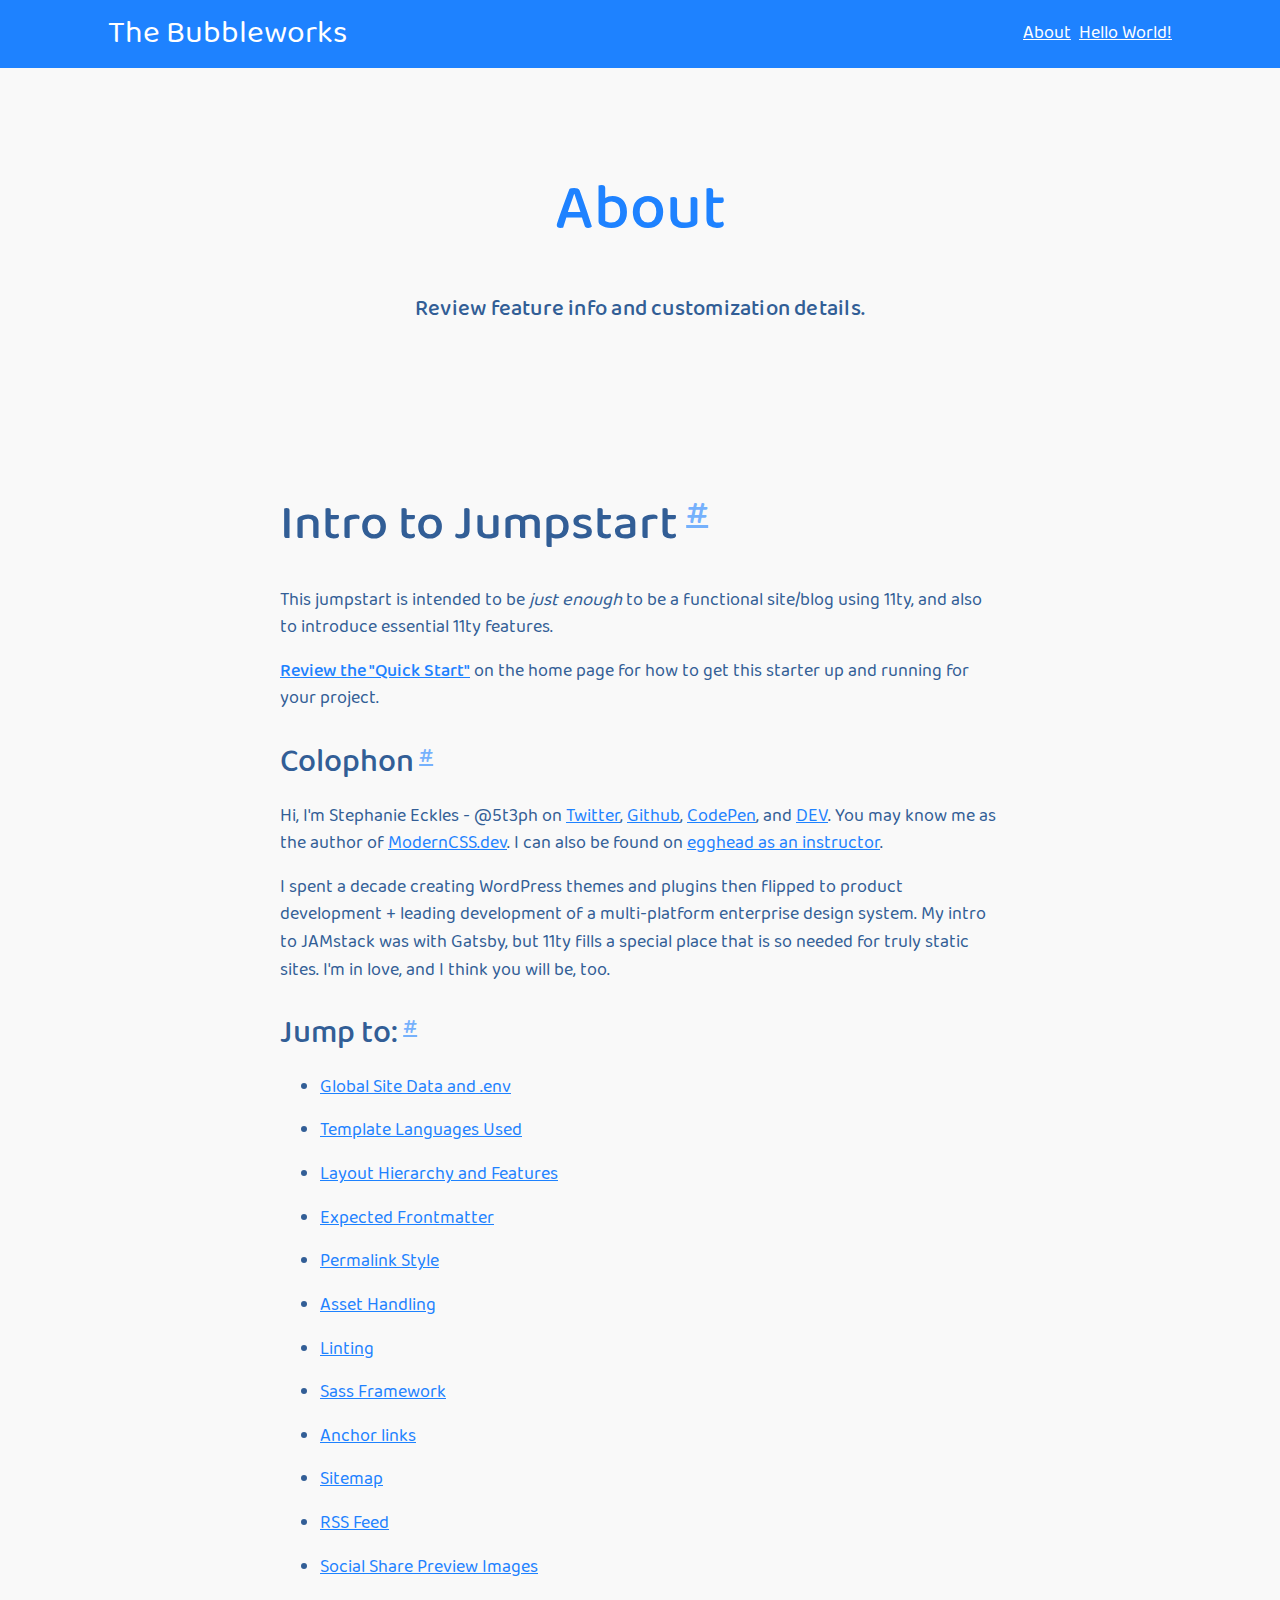
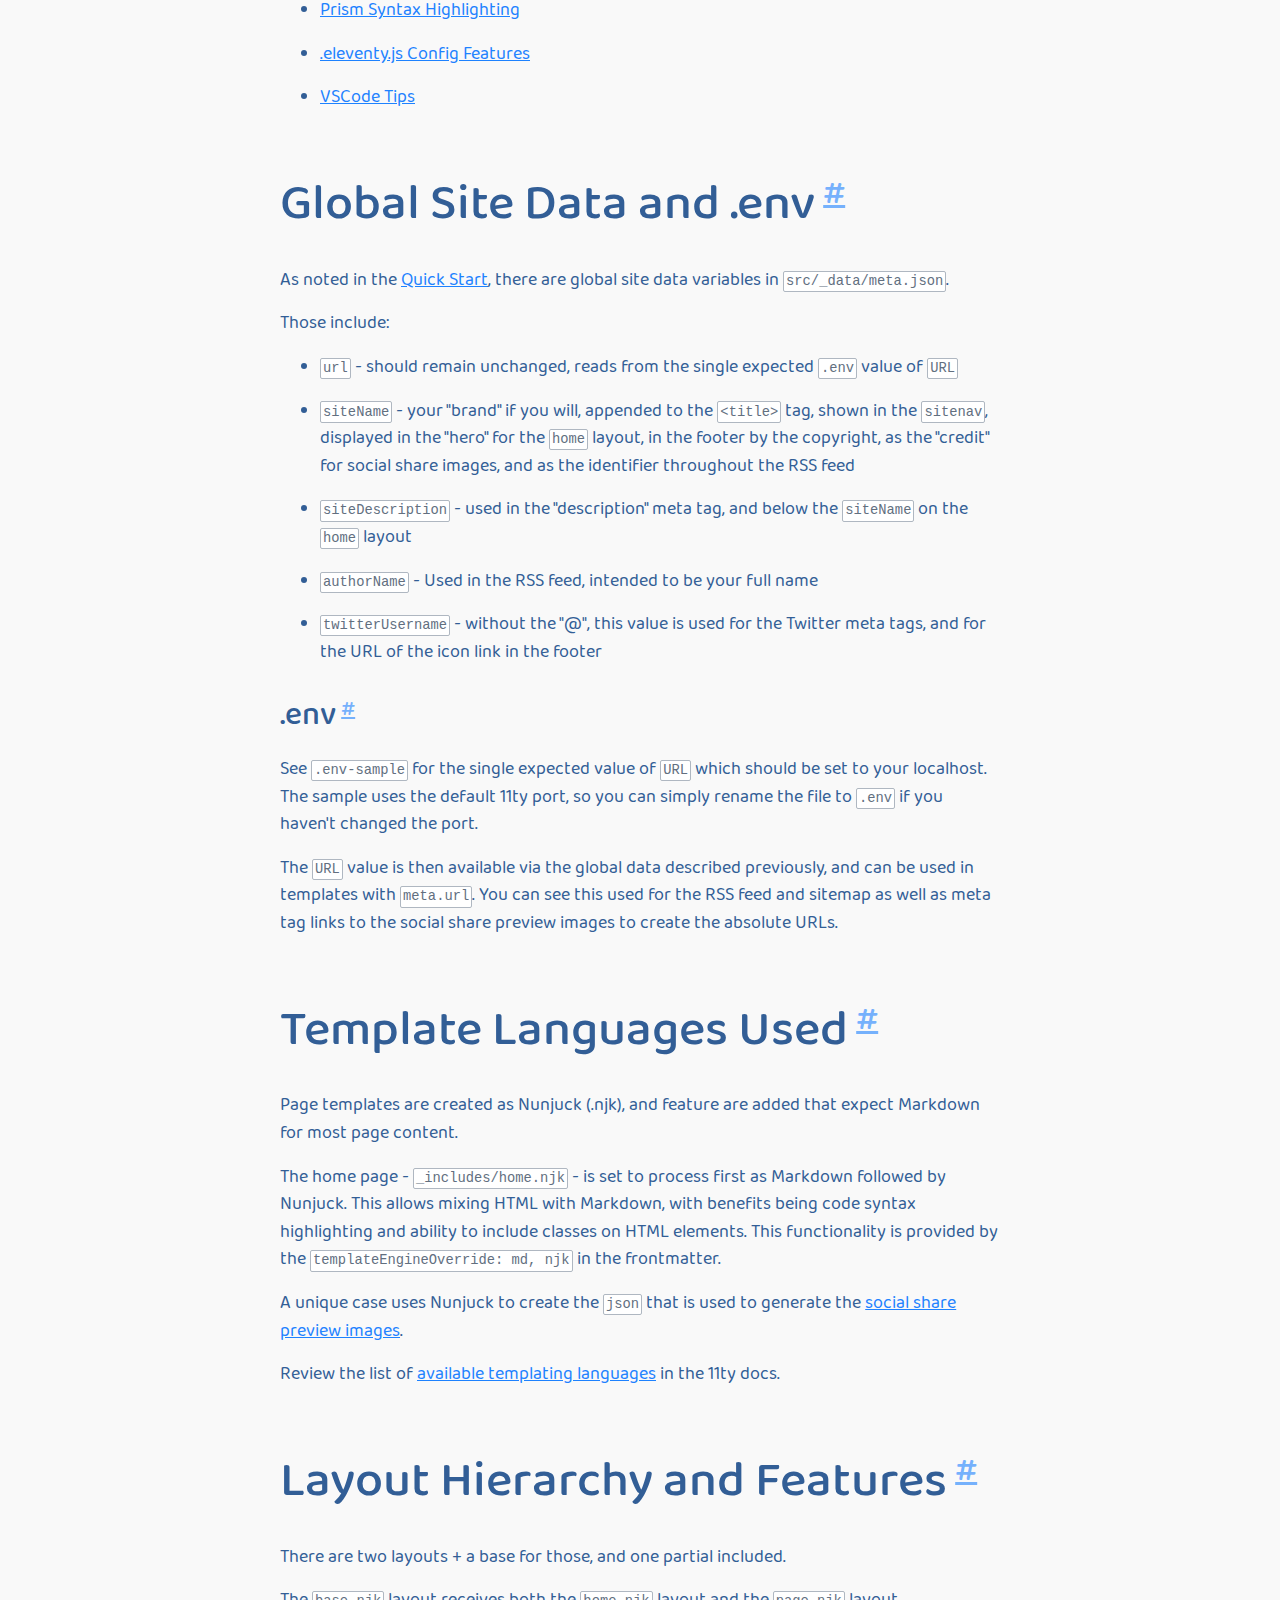
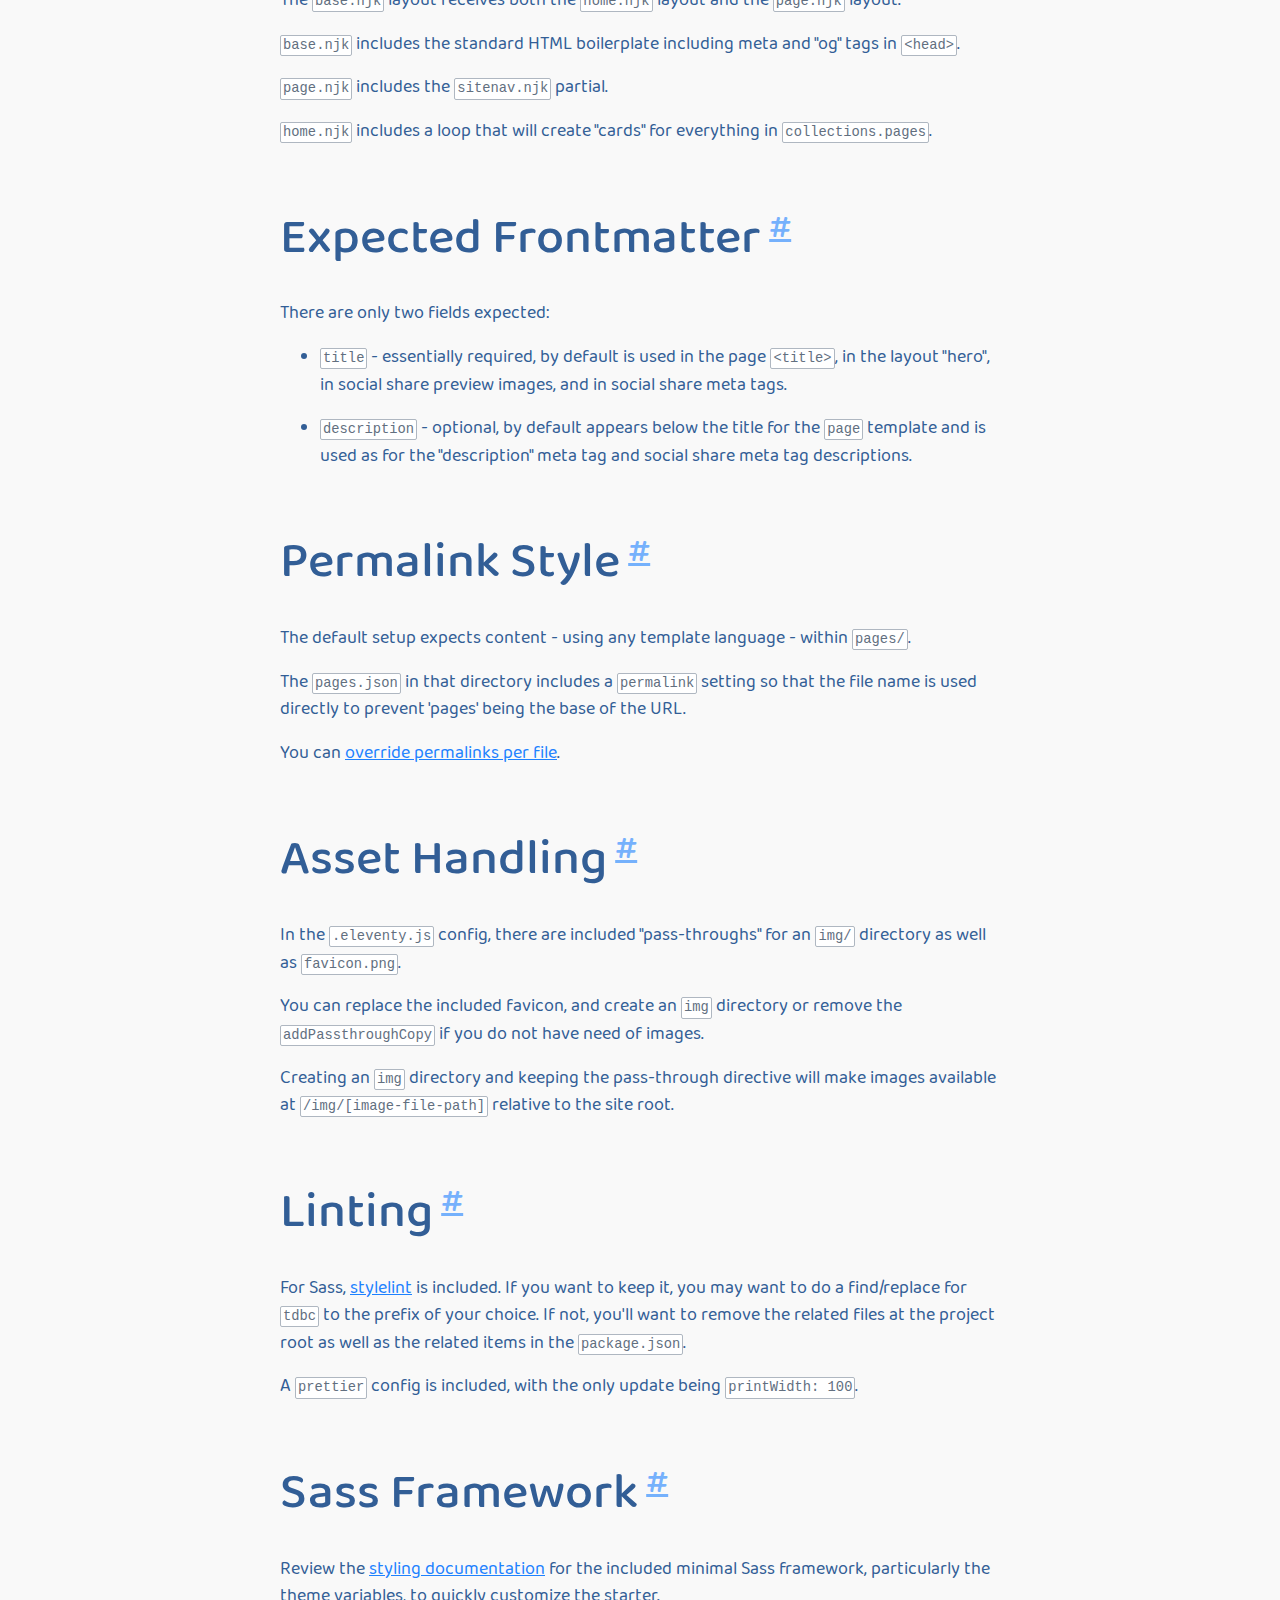
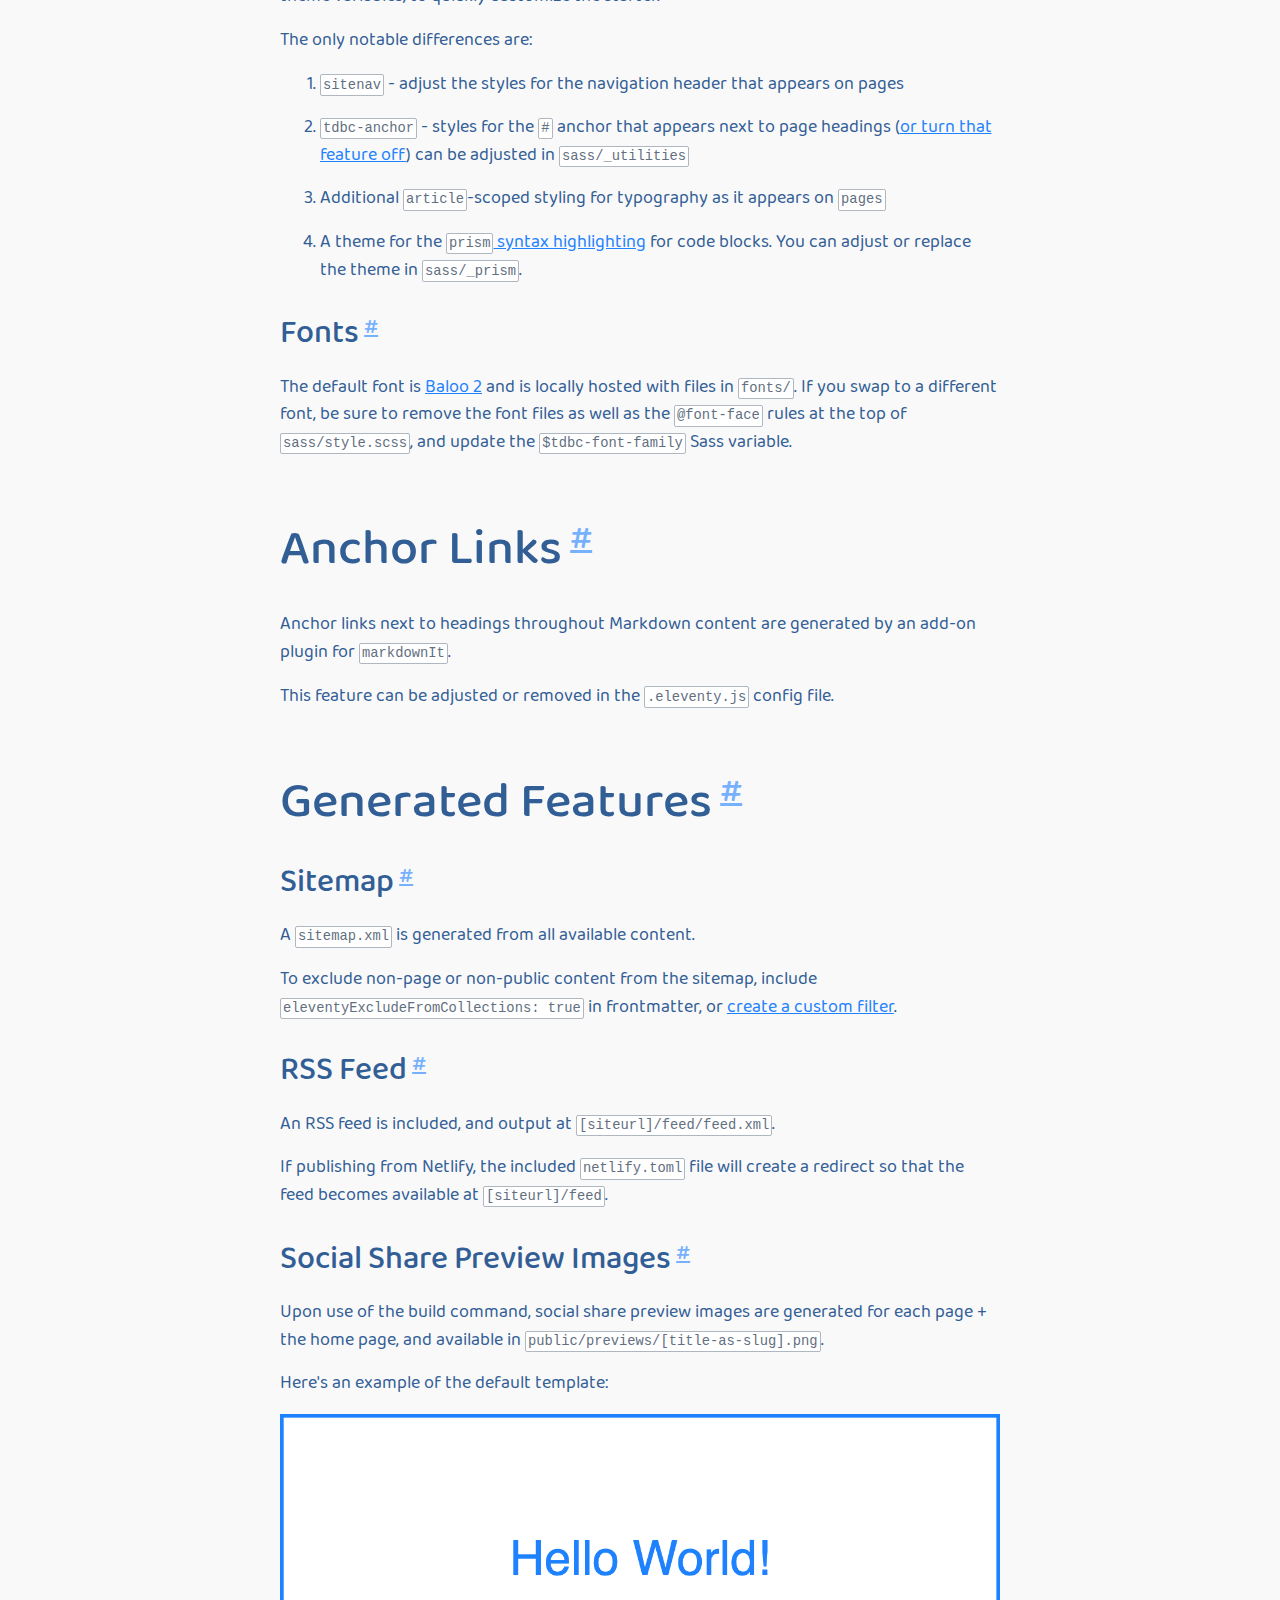
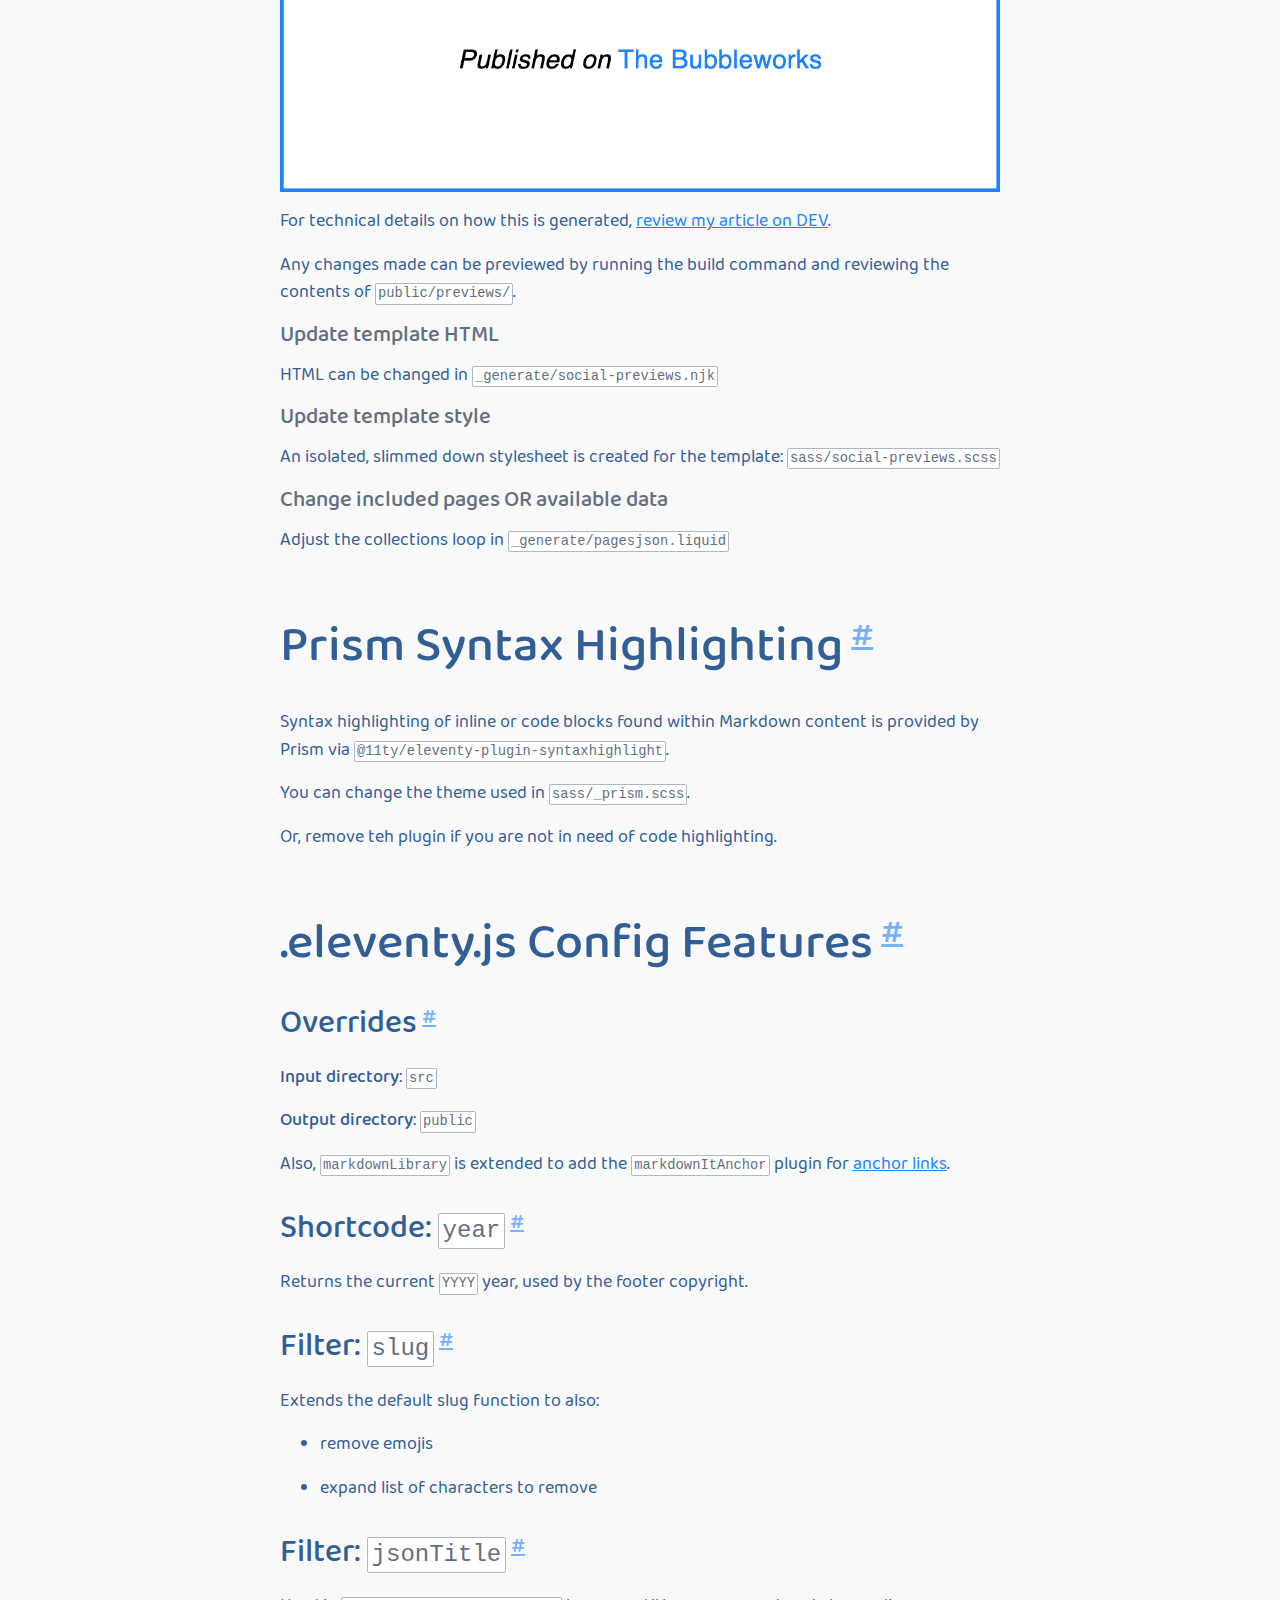
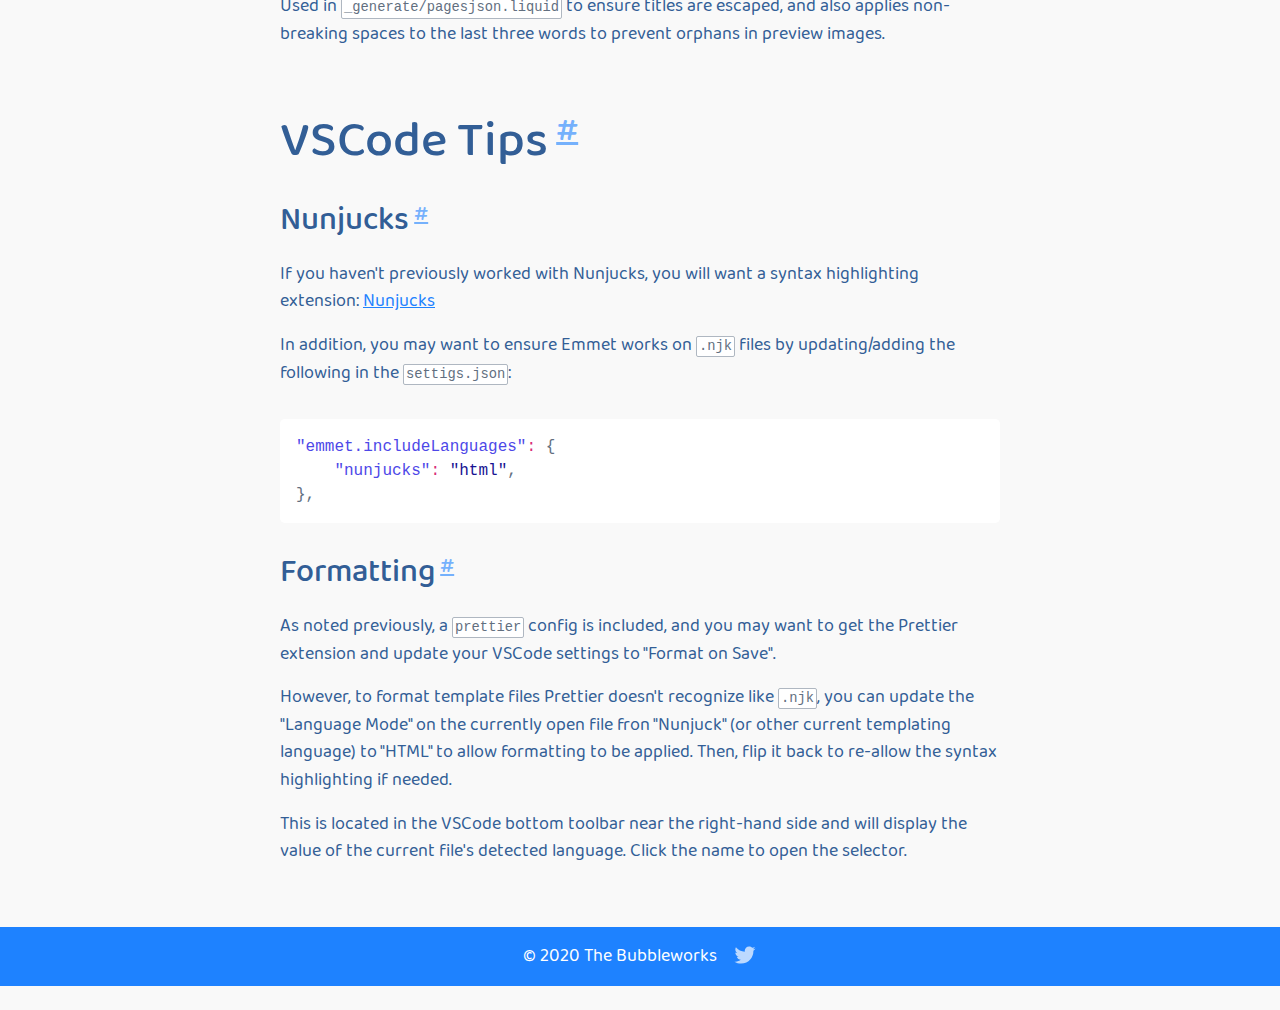
==== commit be27676d: "update" ====
--- a/about/index.html
+++ b/about/index.html
@@ -49,7 +49,7 @@
     <ul class="tdbc-sitenav__navlist tdbc-list-unstyled"><li>
         <a href="/about/">About</a>
       </li><li>
-        <a href="/helloworld/">Hello World</a>
+        <a href="/helloworld/">Hello World!</a>
       </li></ul>
   </div>
 </nav>
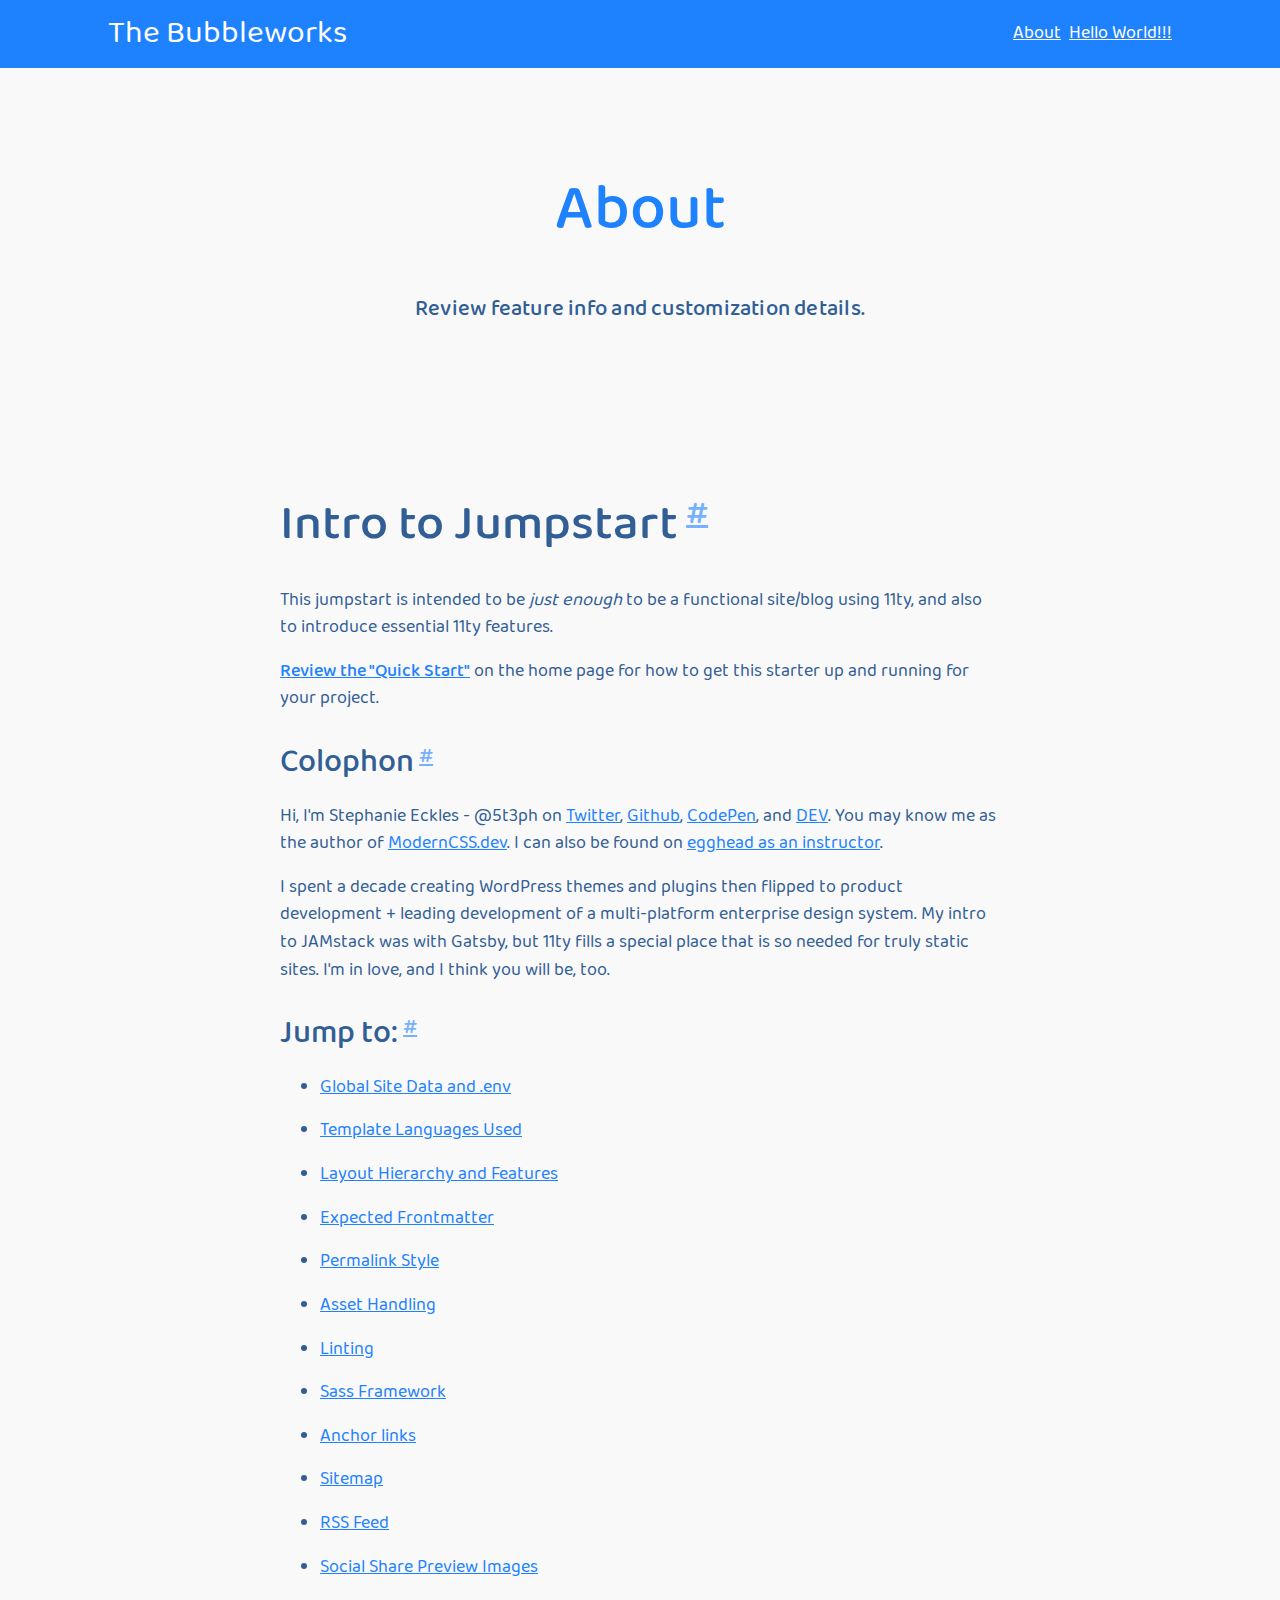
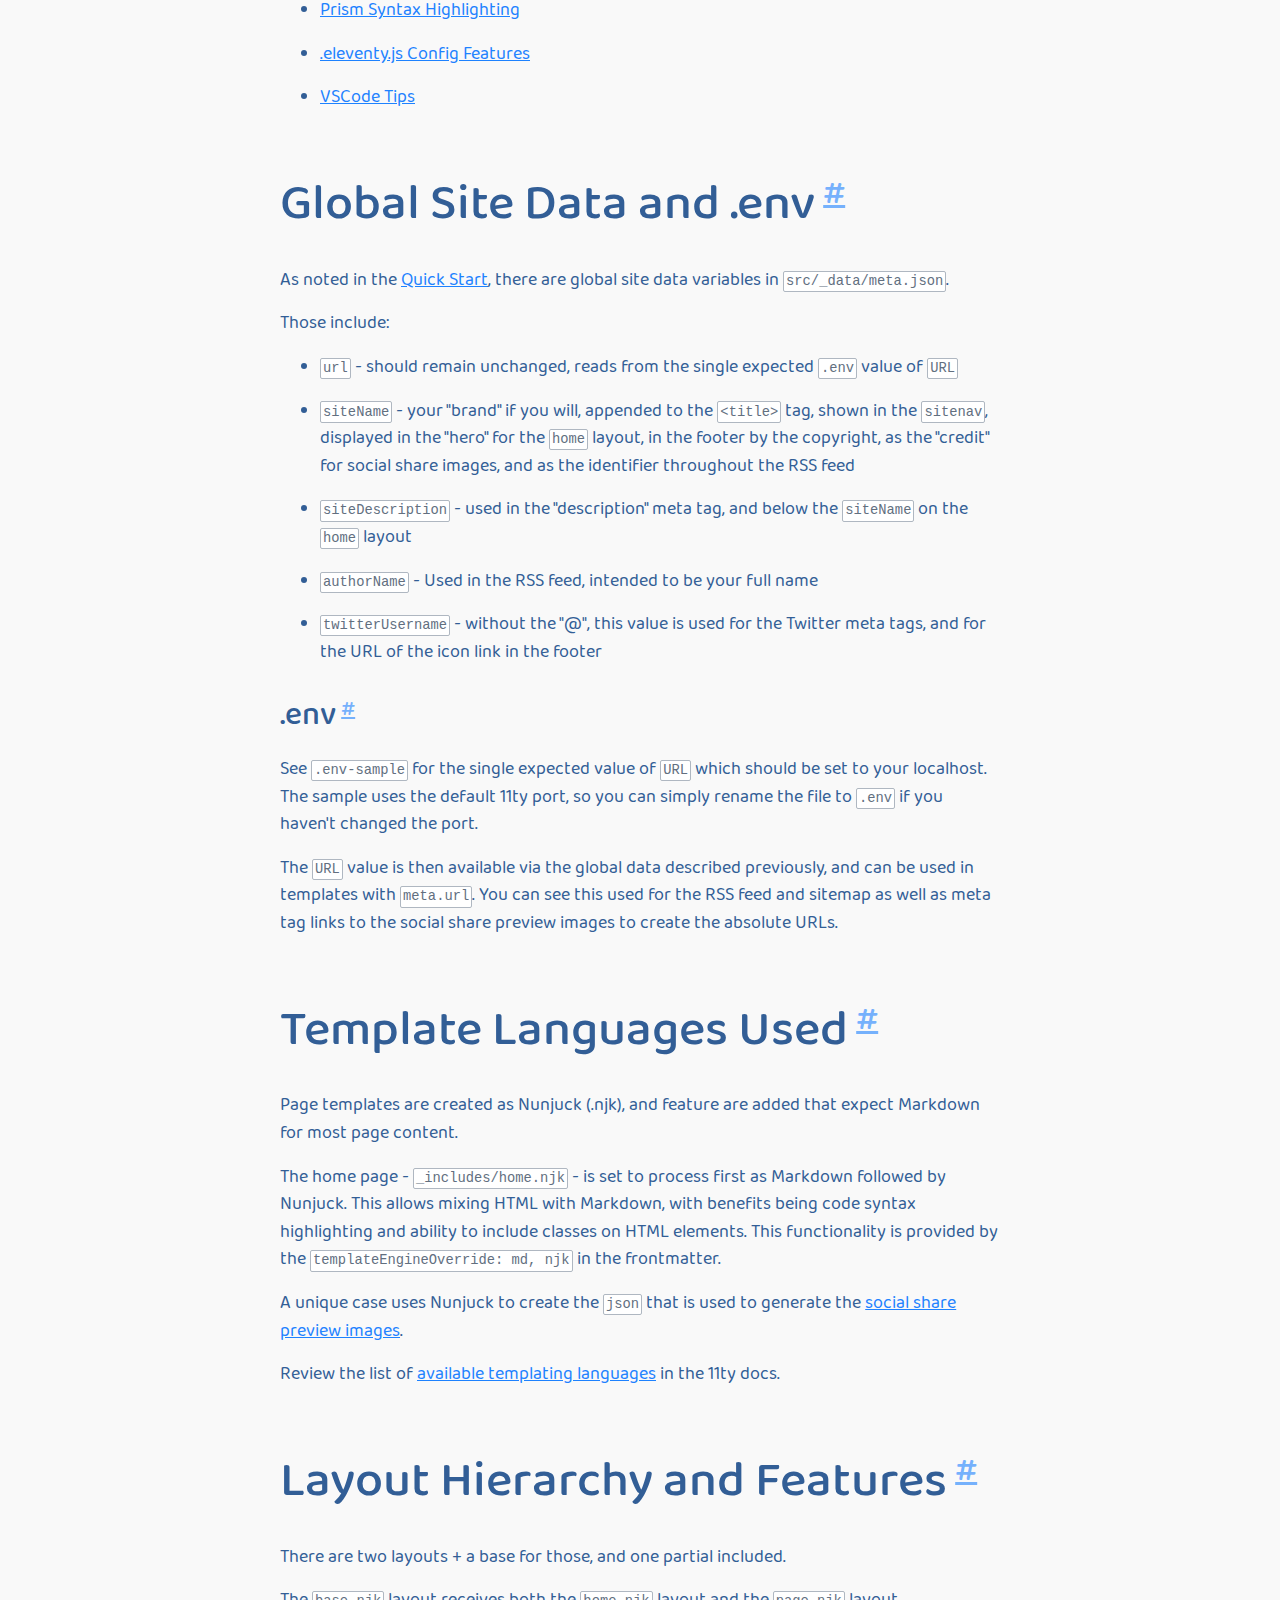
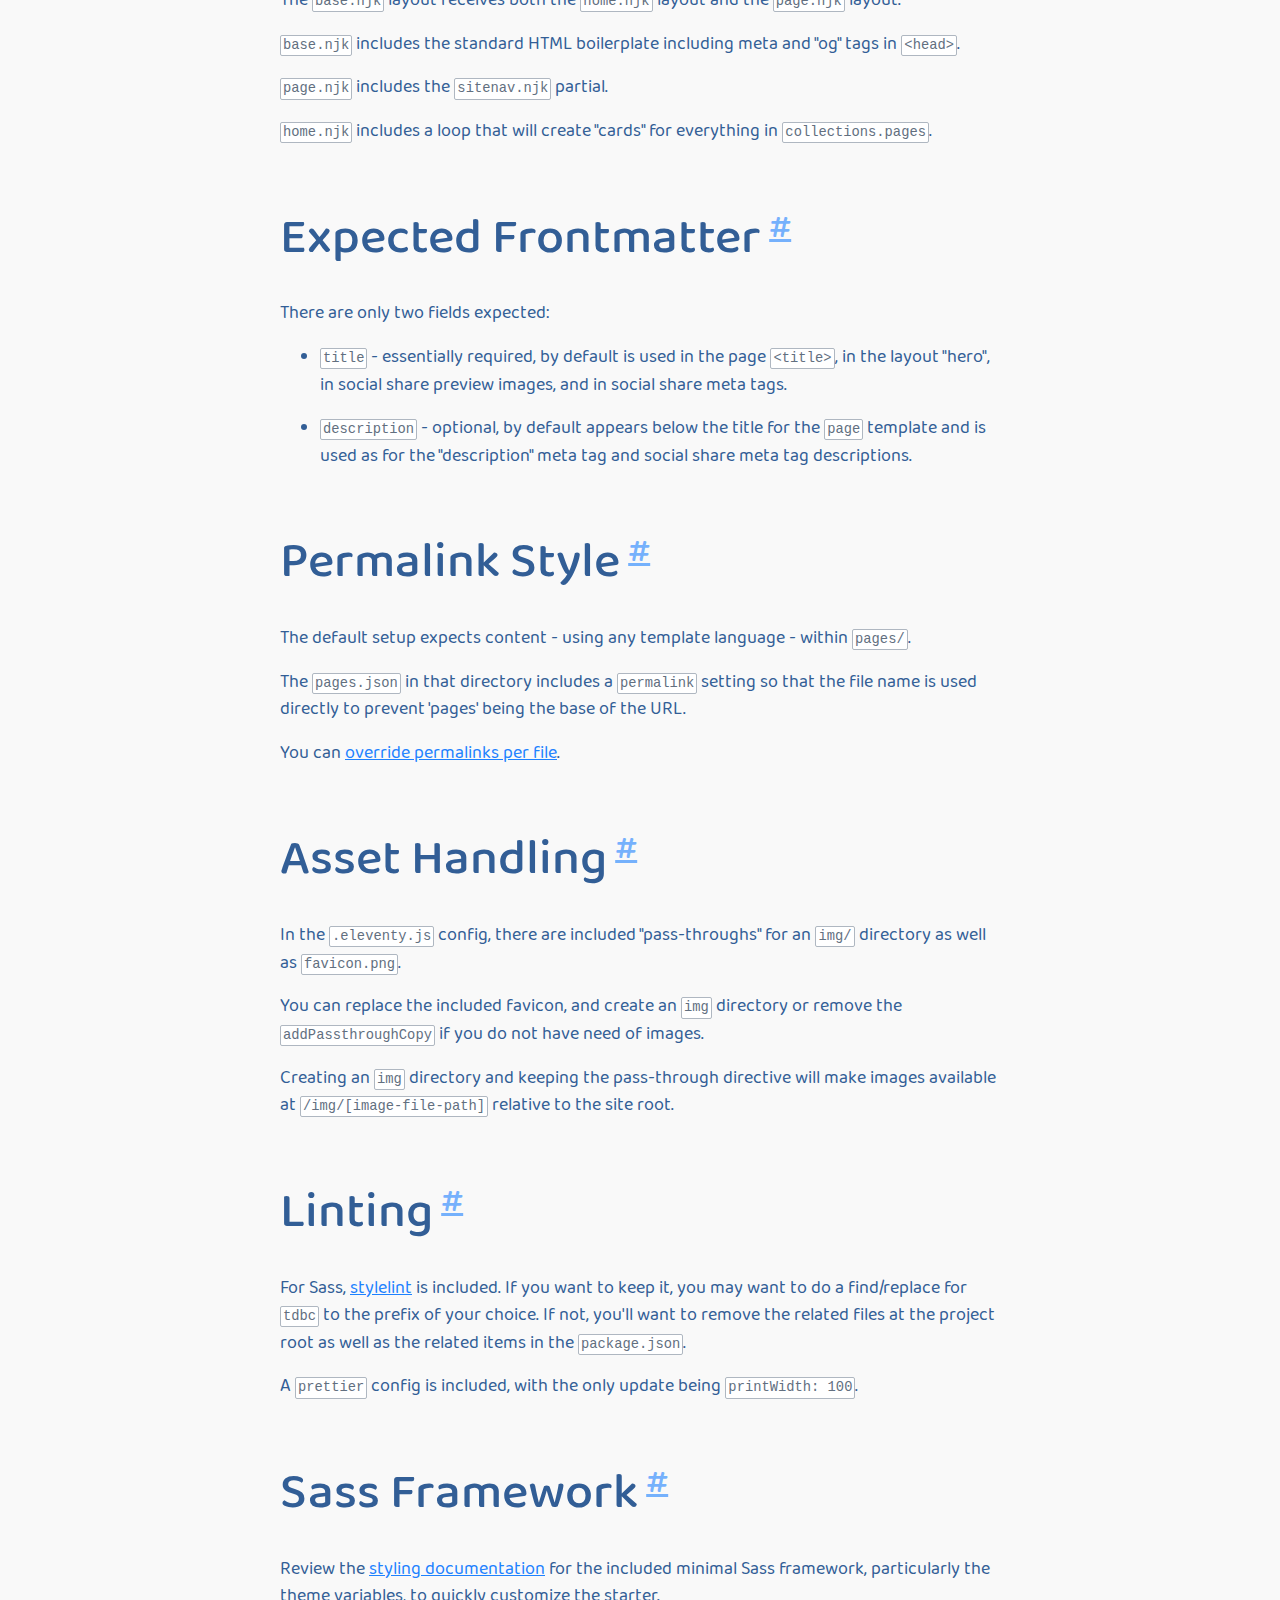
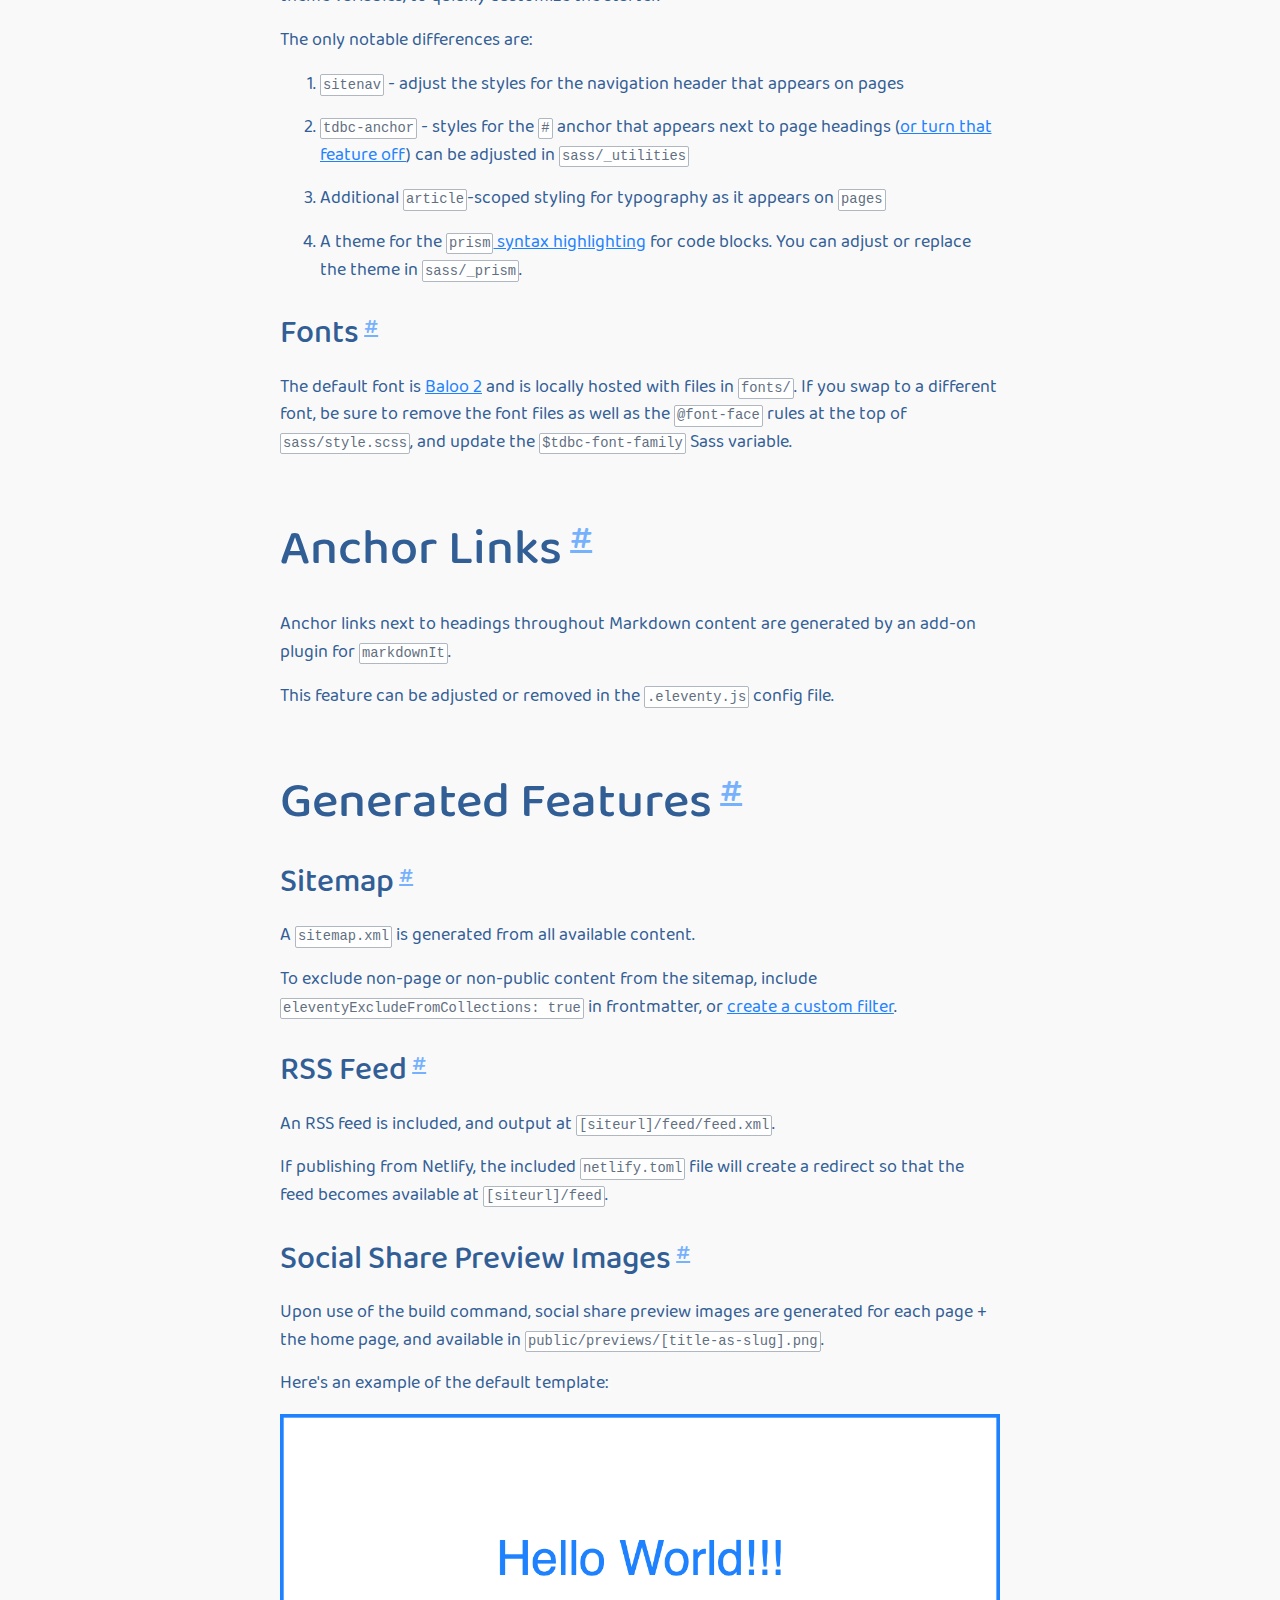
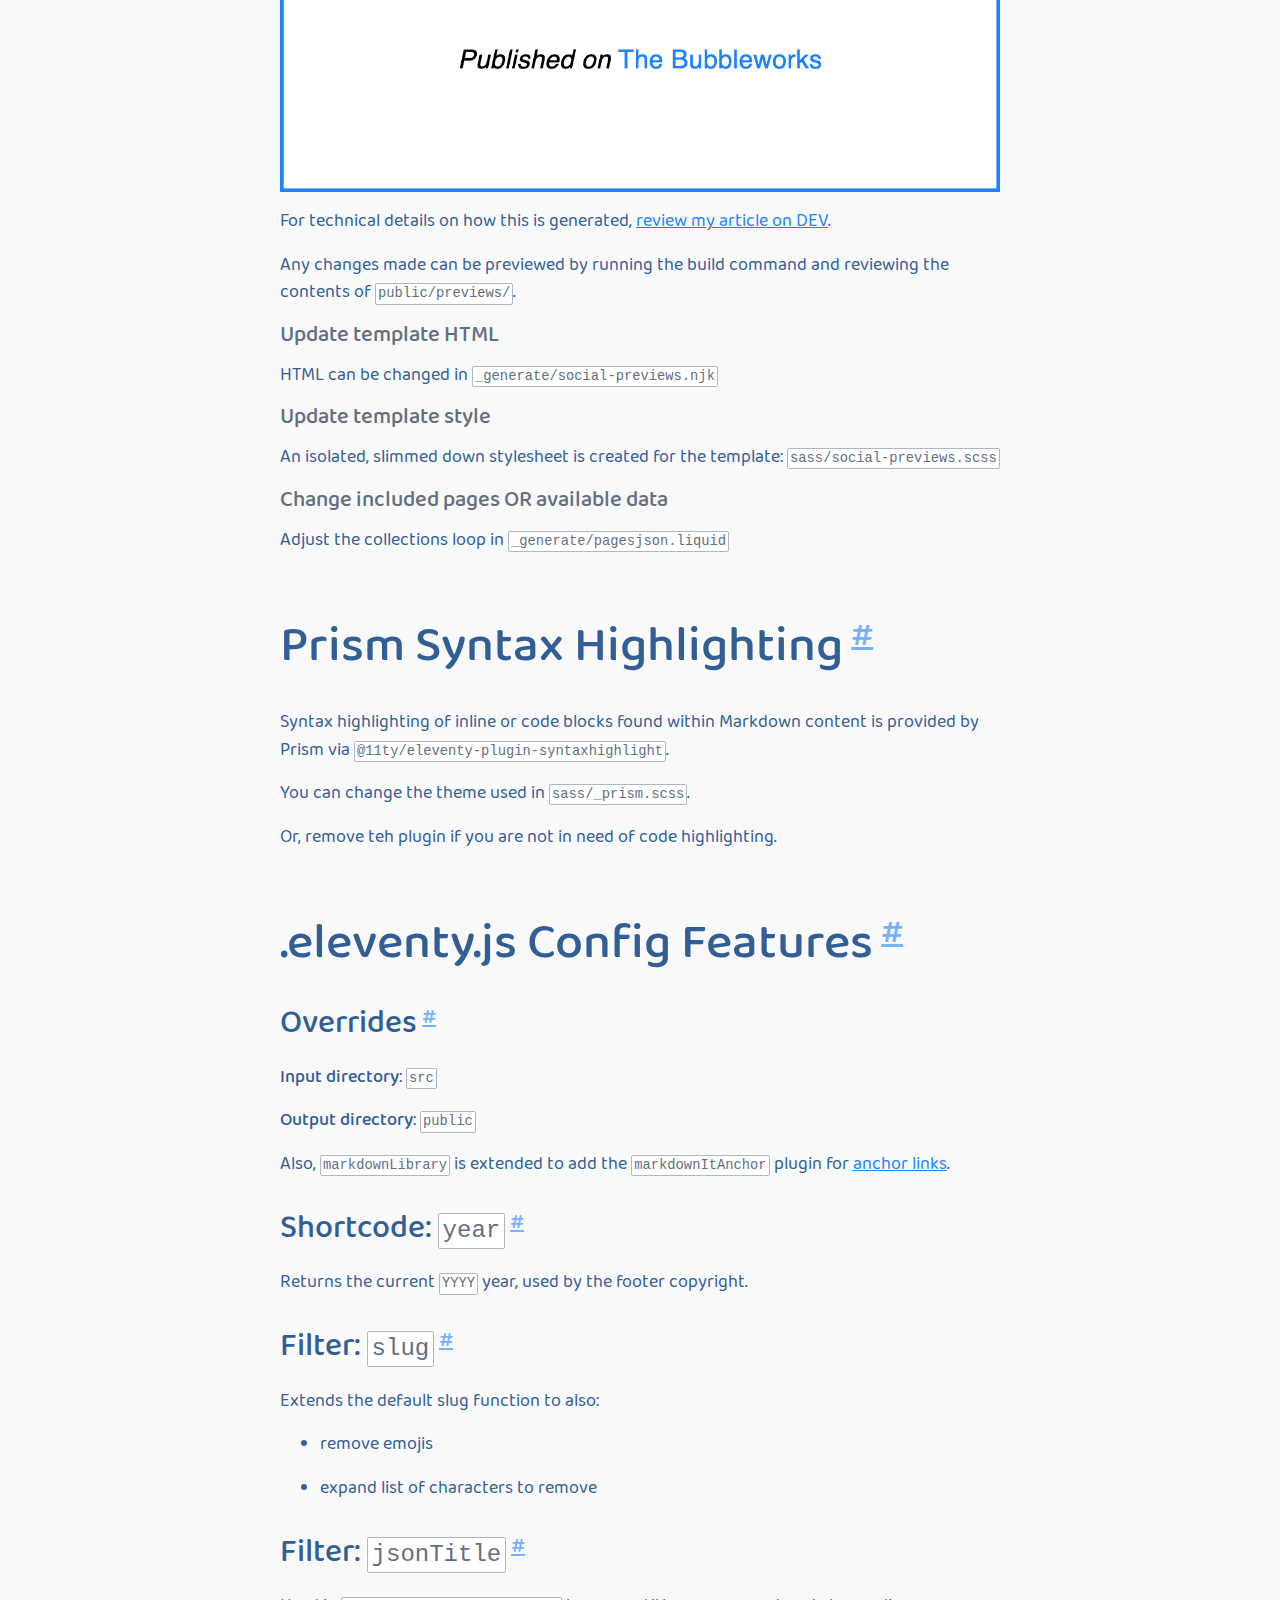
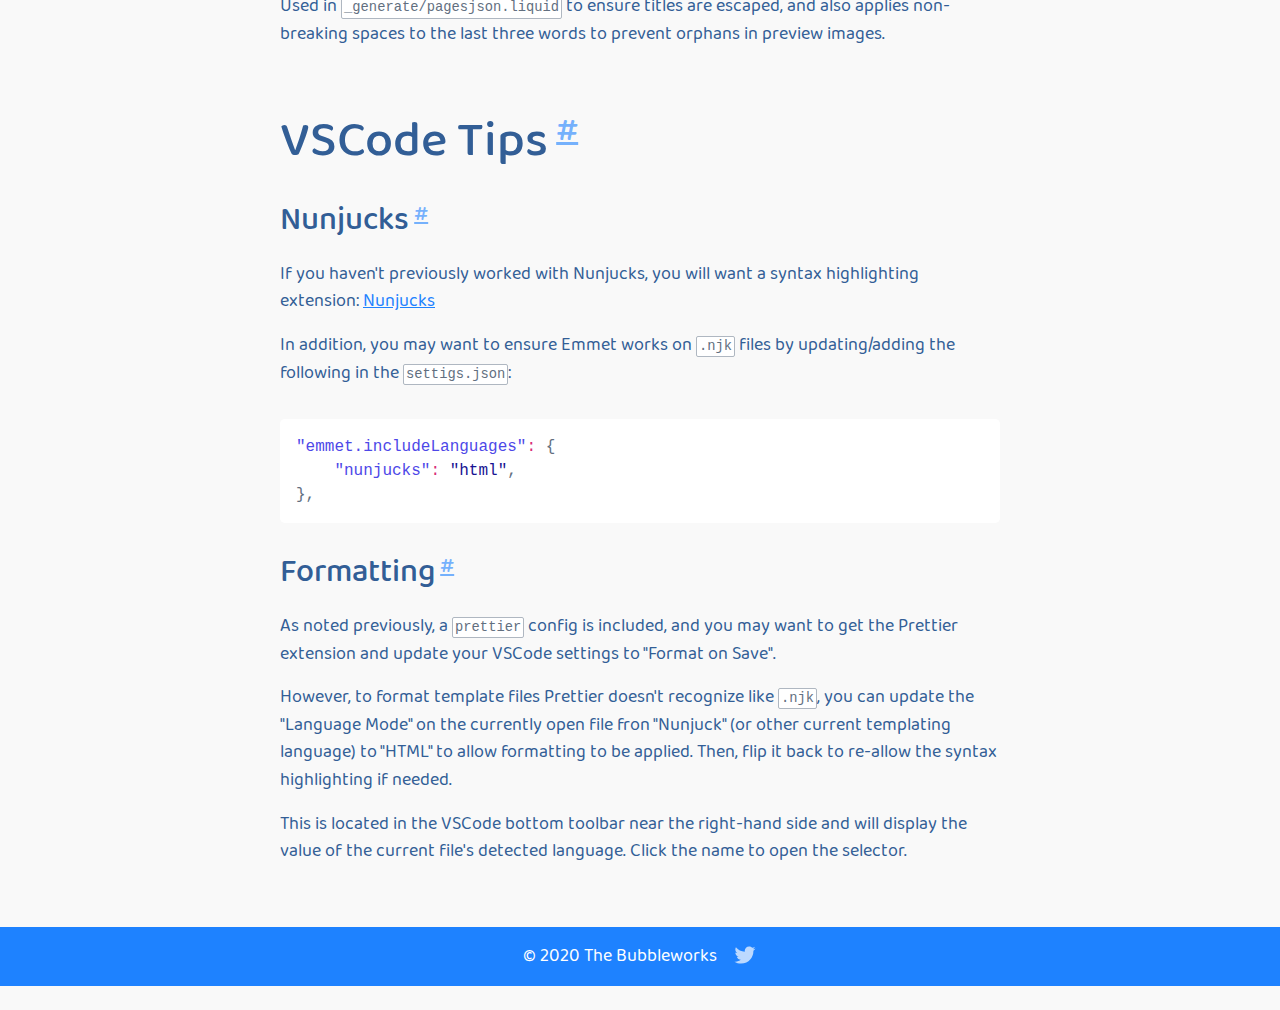
==== commit 72656d37: "update" ====
--- a/about/index.html
+++ b/about/index.html
@@ -49,7 +49,7 @@
     <ul class="tdbc-sitenav__navlist tdbc-list-unstyled"><li>
         <a href="/about/">About</a>
       </li><li>
-        <a href="/helloworld/">Hello World!</a>
+        <a href="/helloworld/">Hello World!!!</a>
       </li></ul>
   </div>
 </nav>
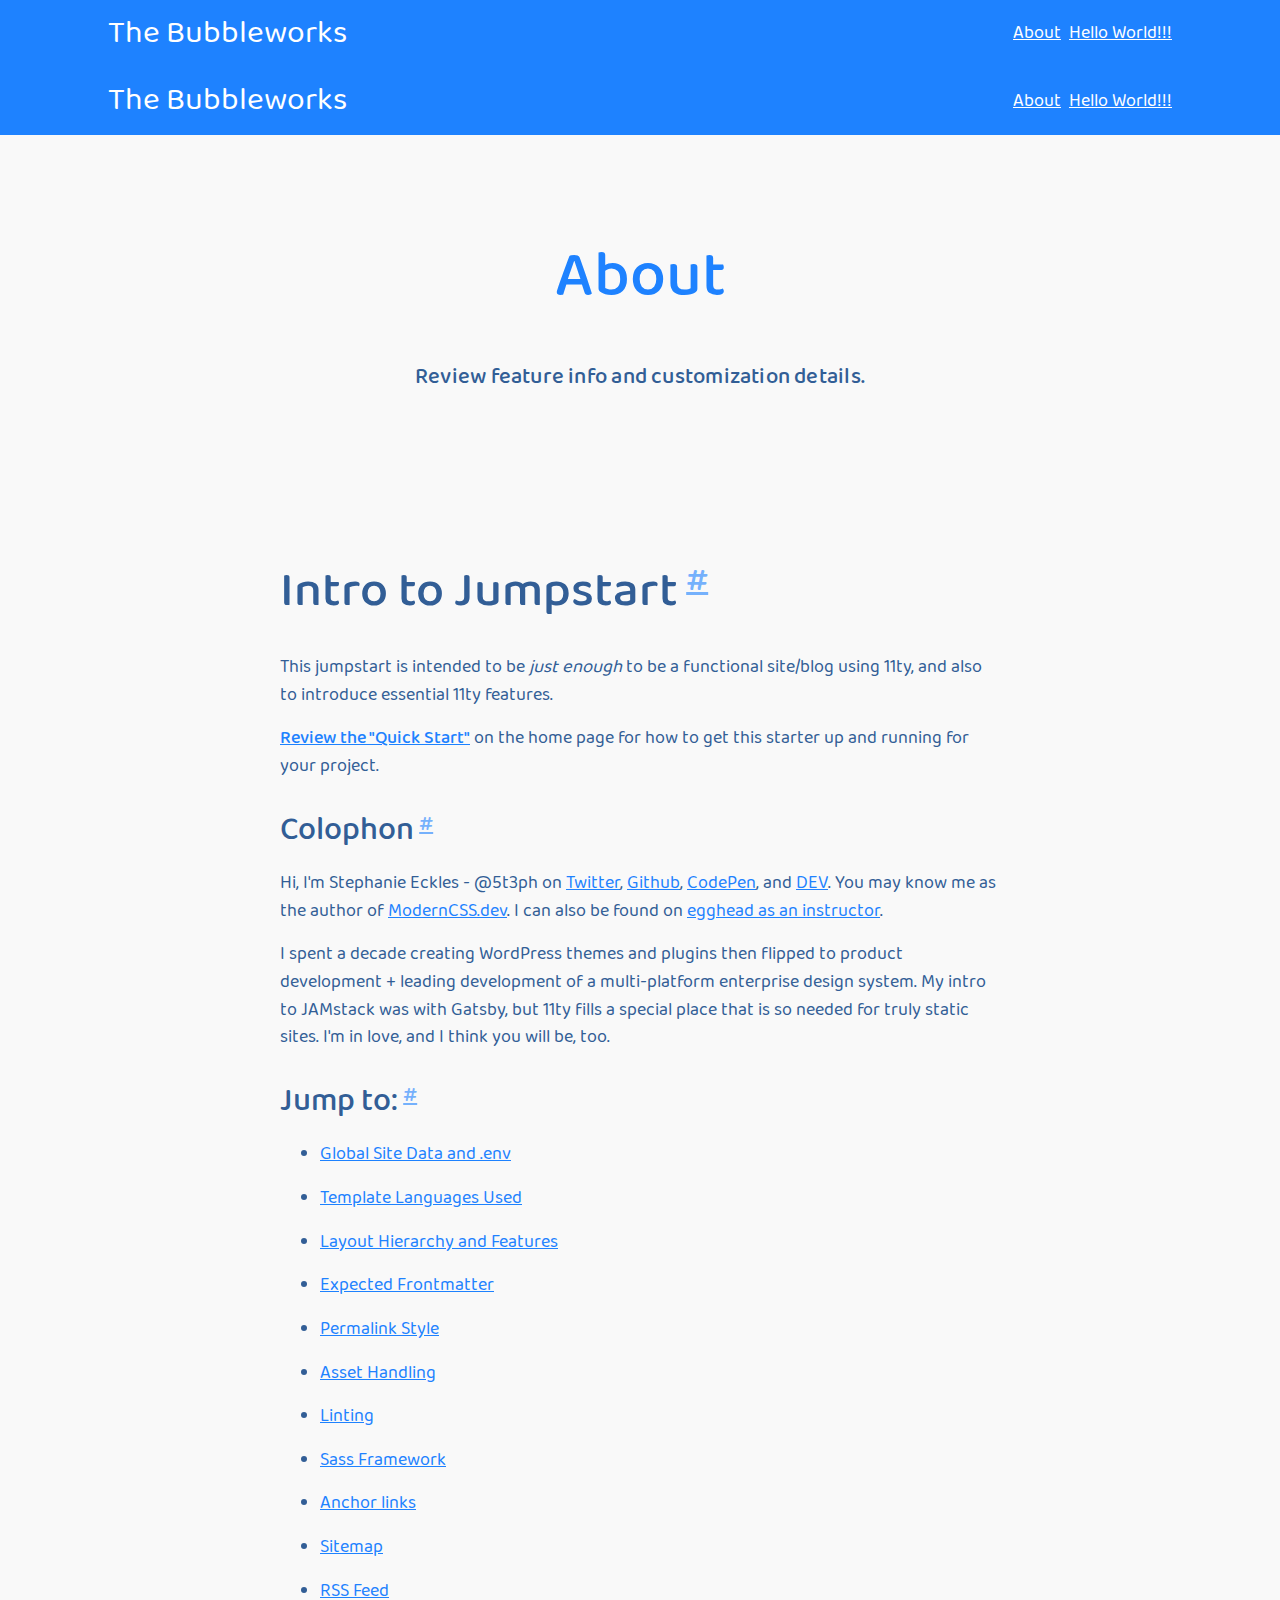
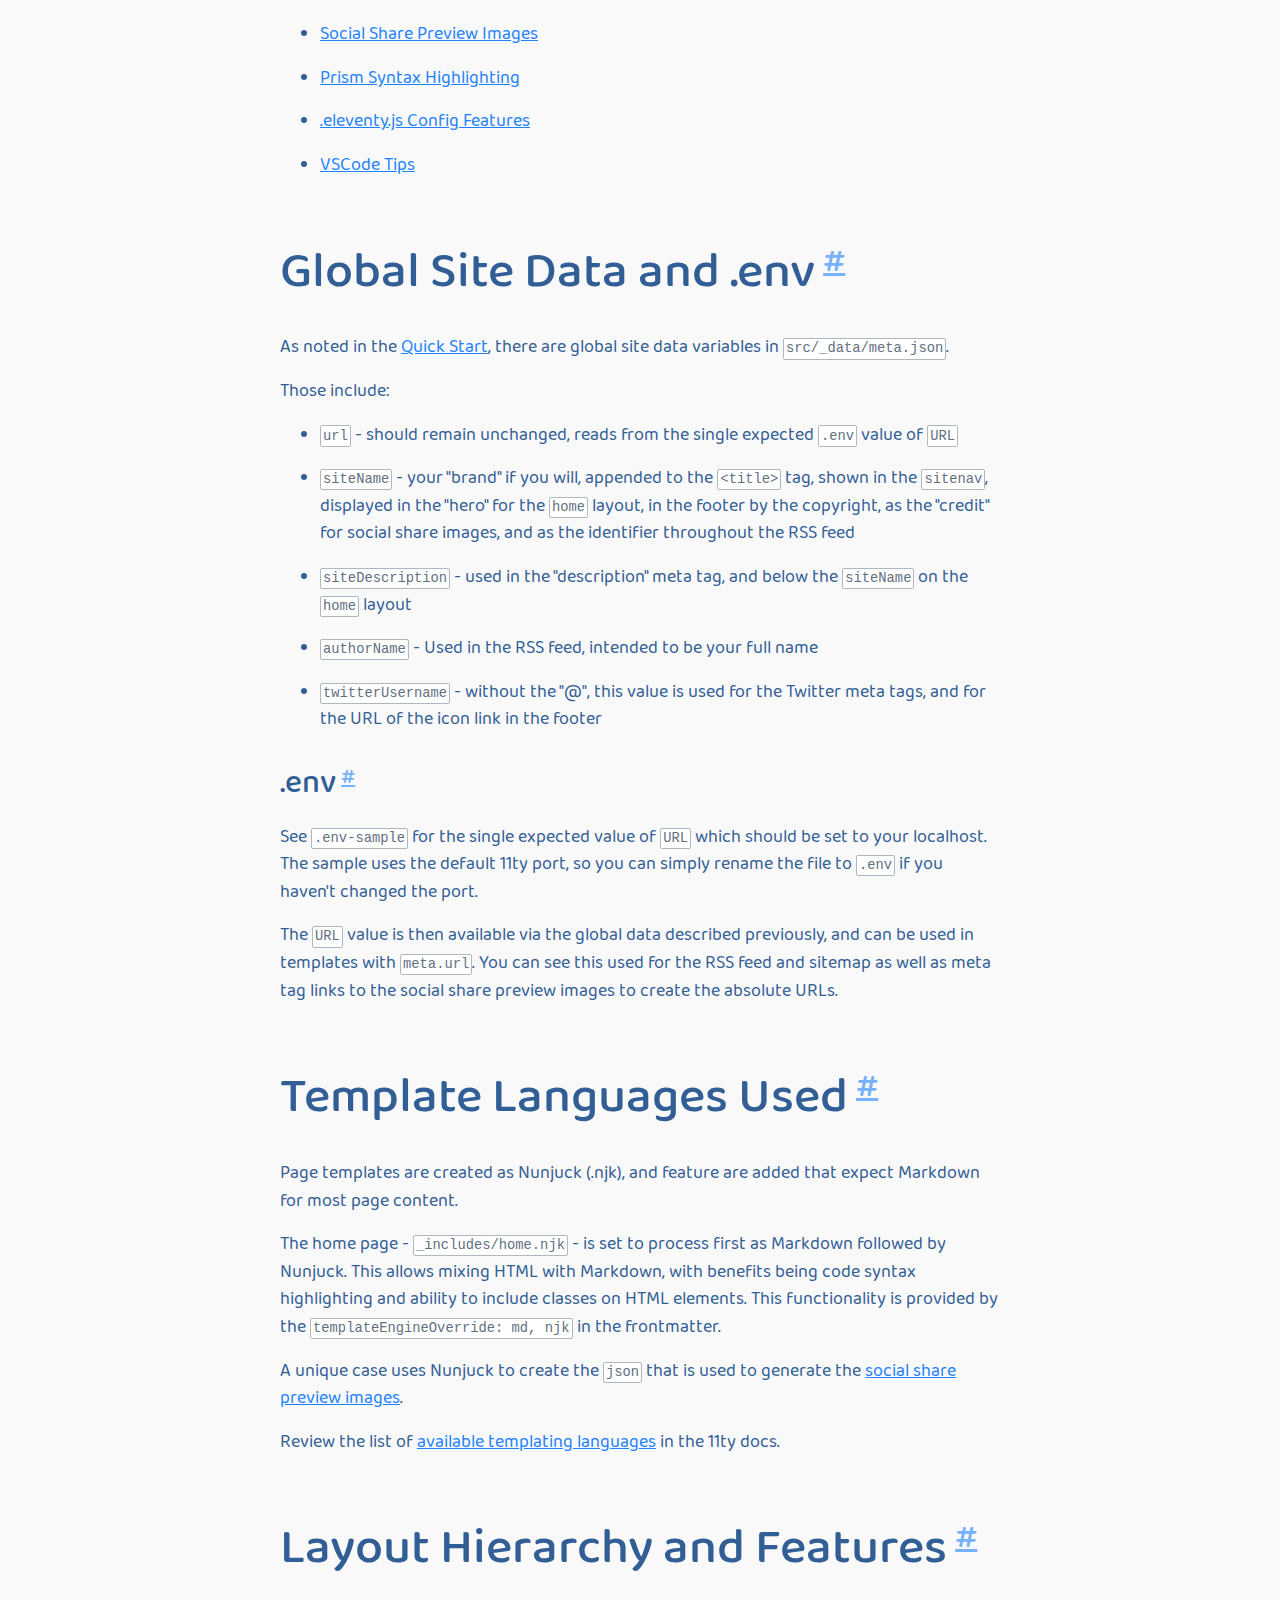
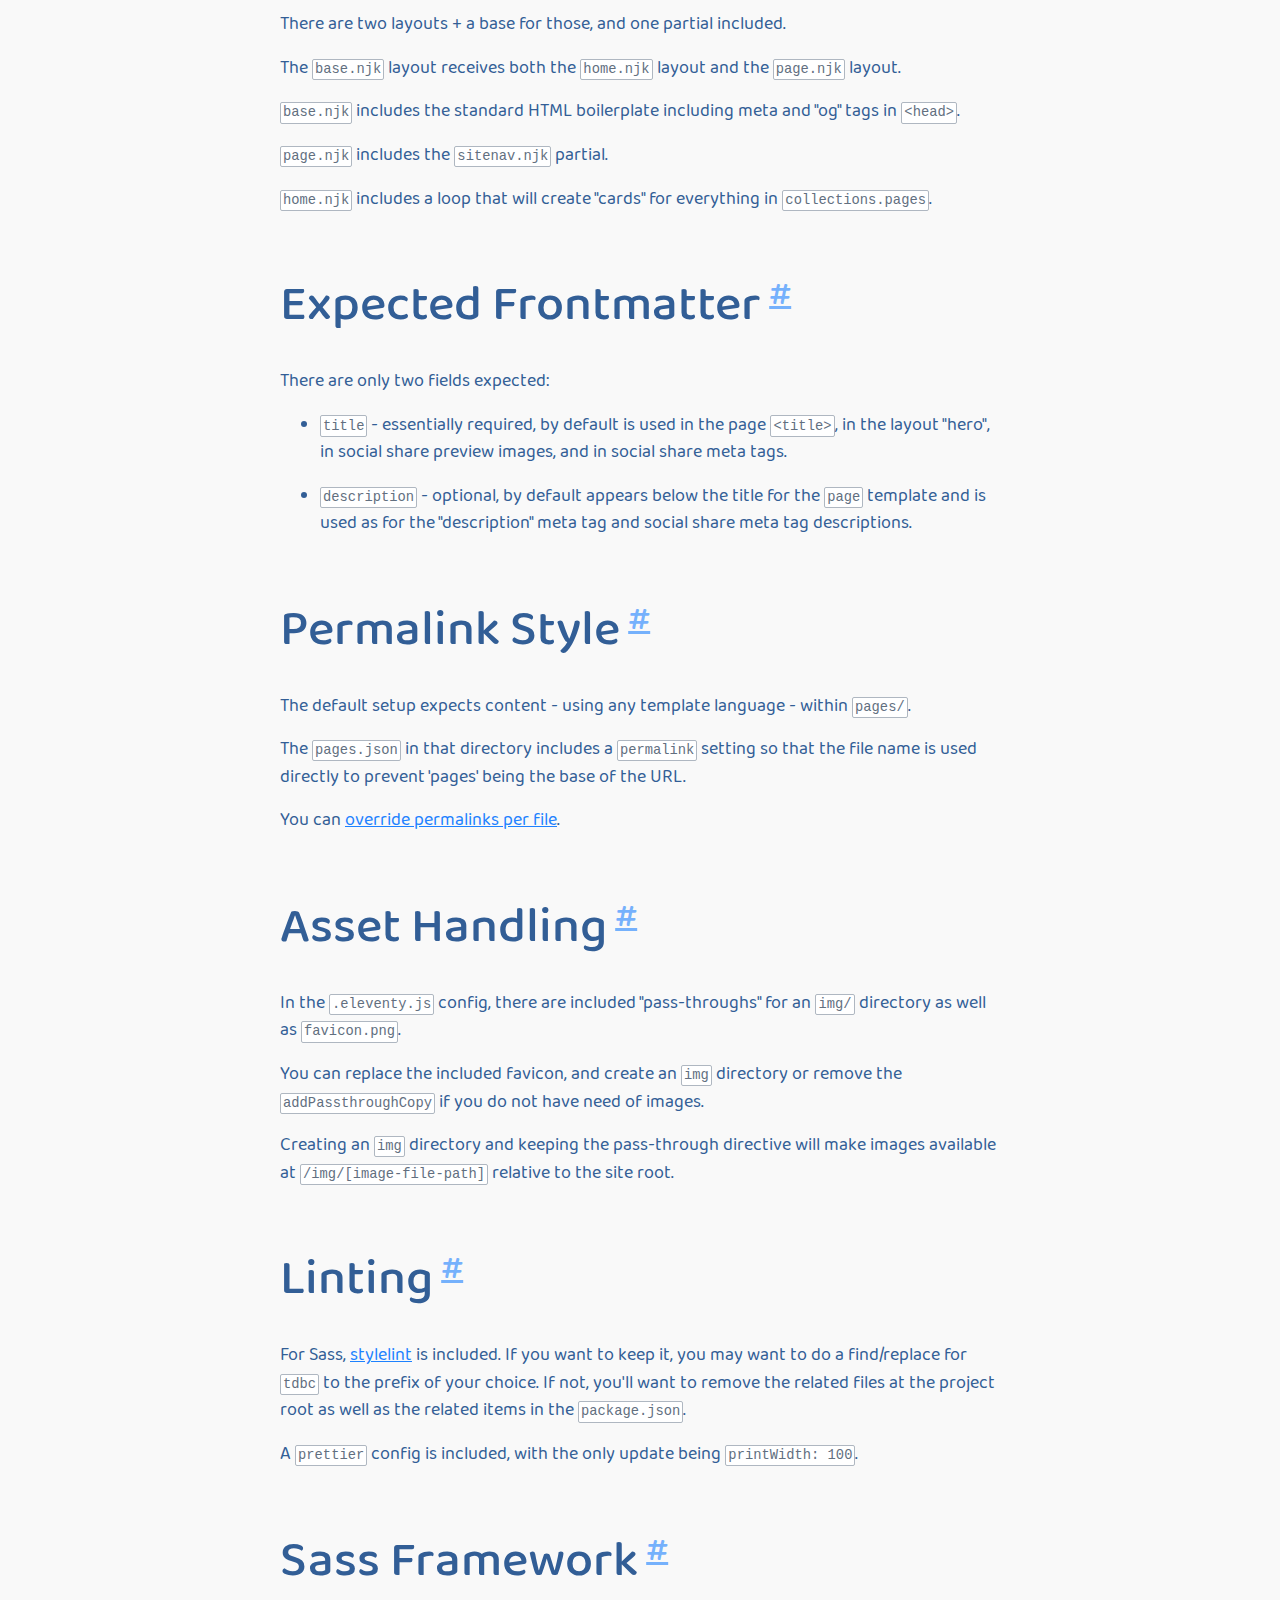
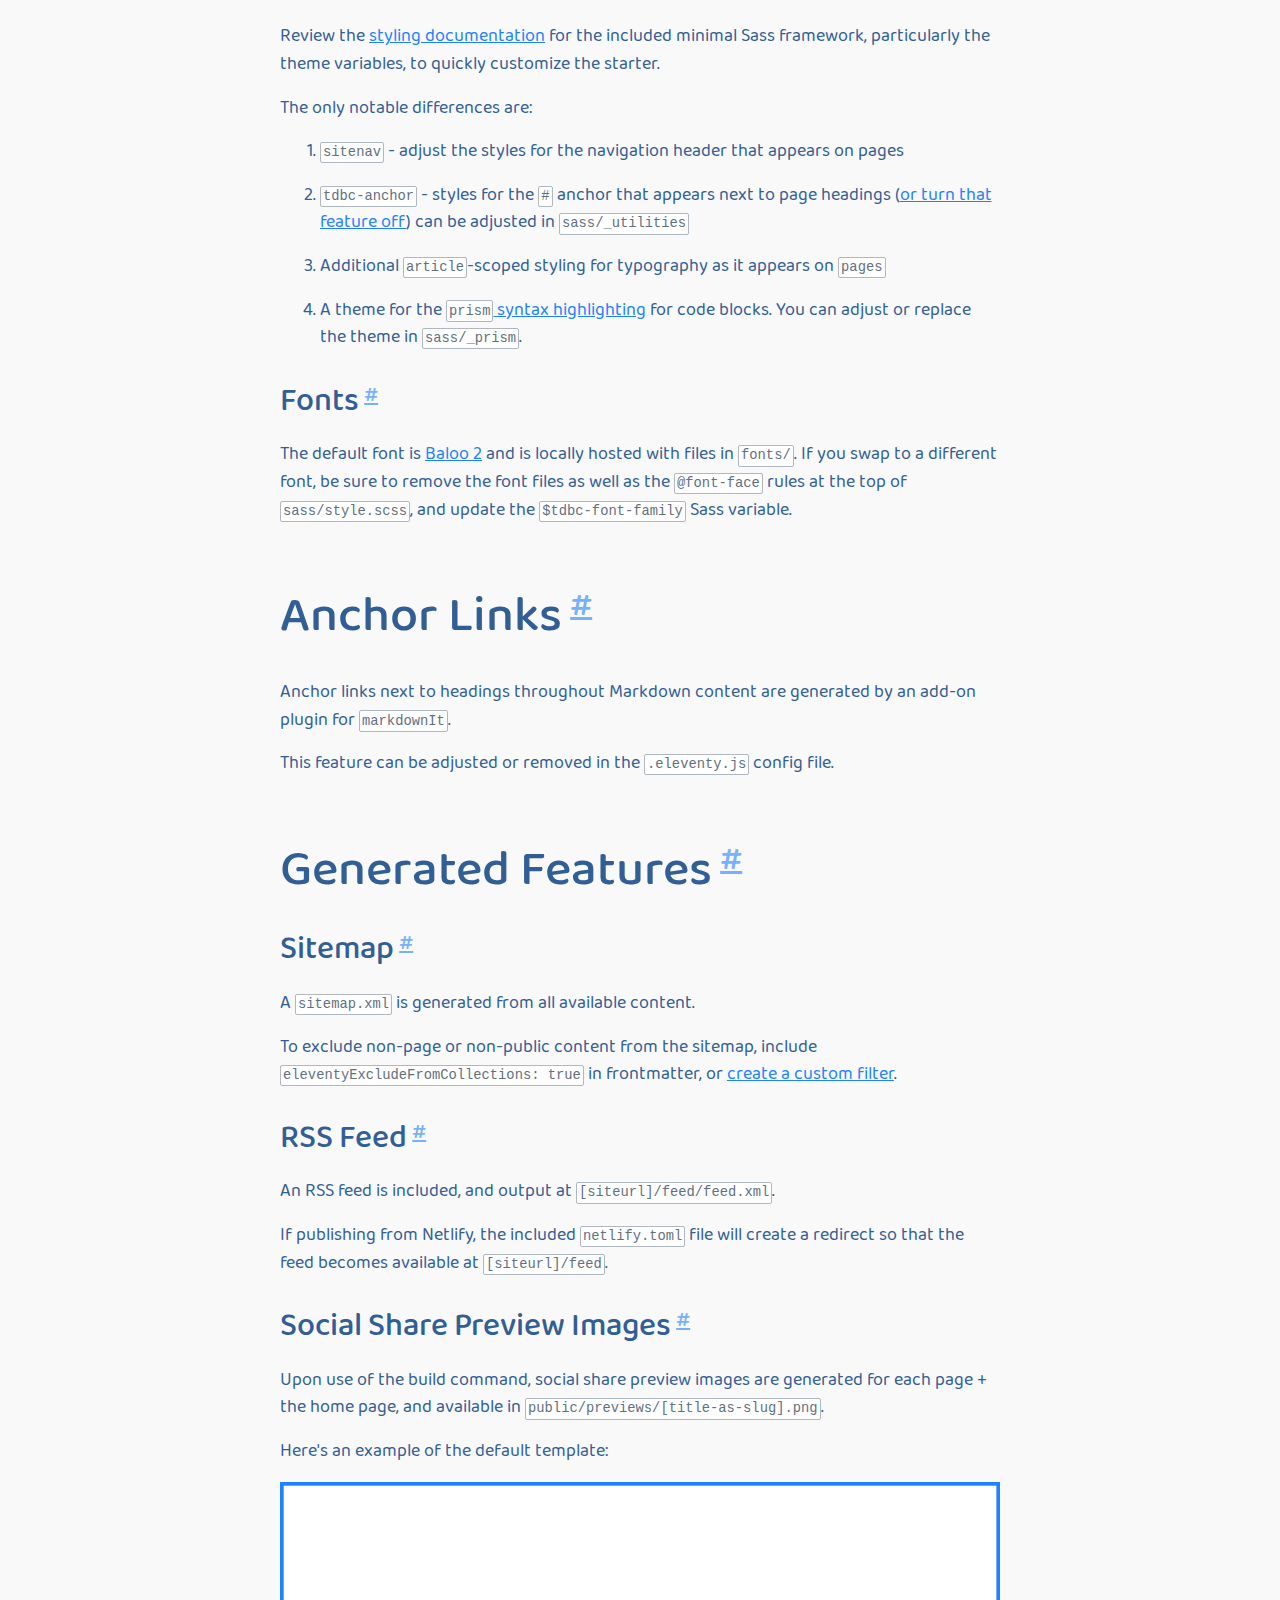
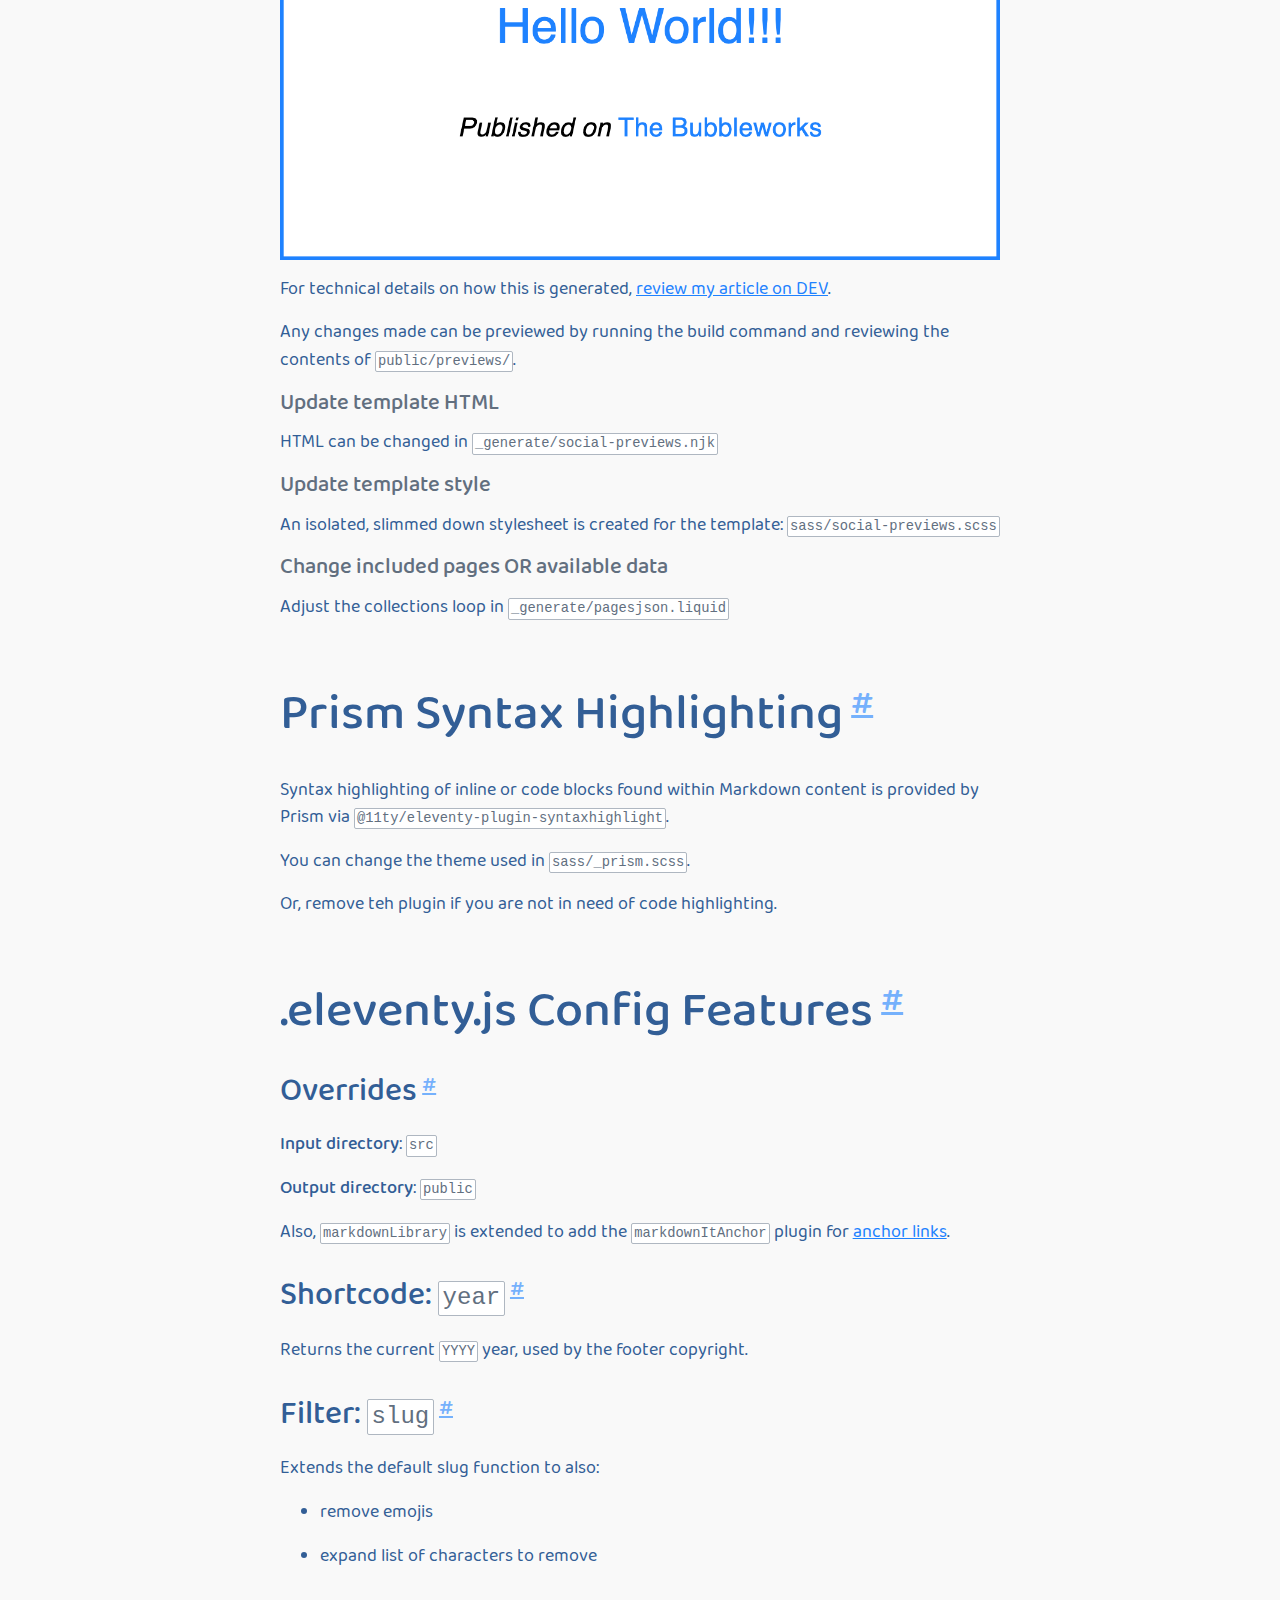
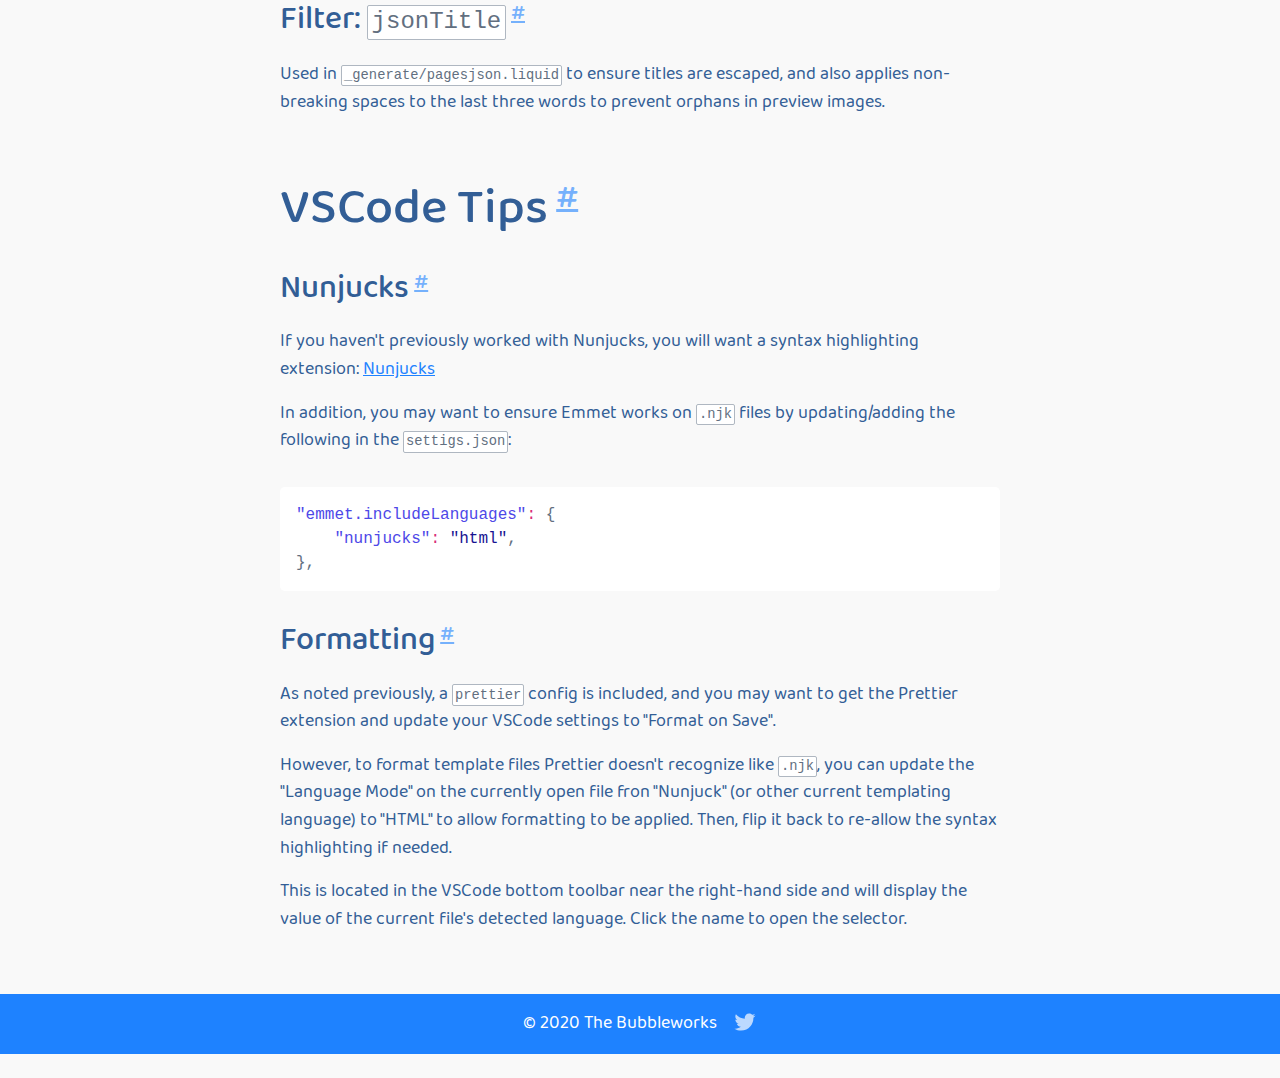
==== commit f5e6485e: "update" ====
--- a/about/index.html
+++ b/about/index.html
@@ -41,6 +41,19 @@
       title="RSS Feed for The Bubbleworks"
       href="/feed/"
     />
+
+    <nav aria-labelledby="siteid" class="tdbc-sitenav">
+  <div class="tdbc-sitenav__container">
+    <a id="tdbc-siteid" href="/">The Bubbleworks</a>
+    <ul class="tdbc-sitenav__navlist tdbc-list-unstyled"><li>
+        <a href="/about/">About</a>
+      </li><li>
+        <a href="/helloworld/">Hello World!!!</a>
+      </li></ul>
+  </div>
+</nav>
+
+
   </head>
   <body>
     <nav aria-labelledby="siteid" class="tdbc-sitenav">
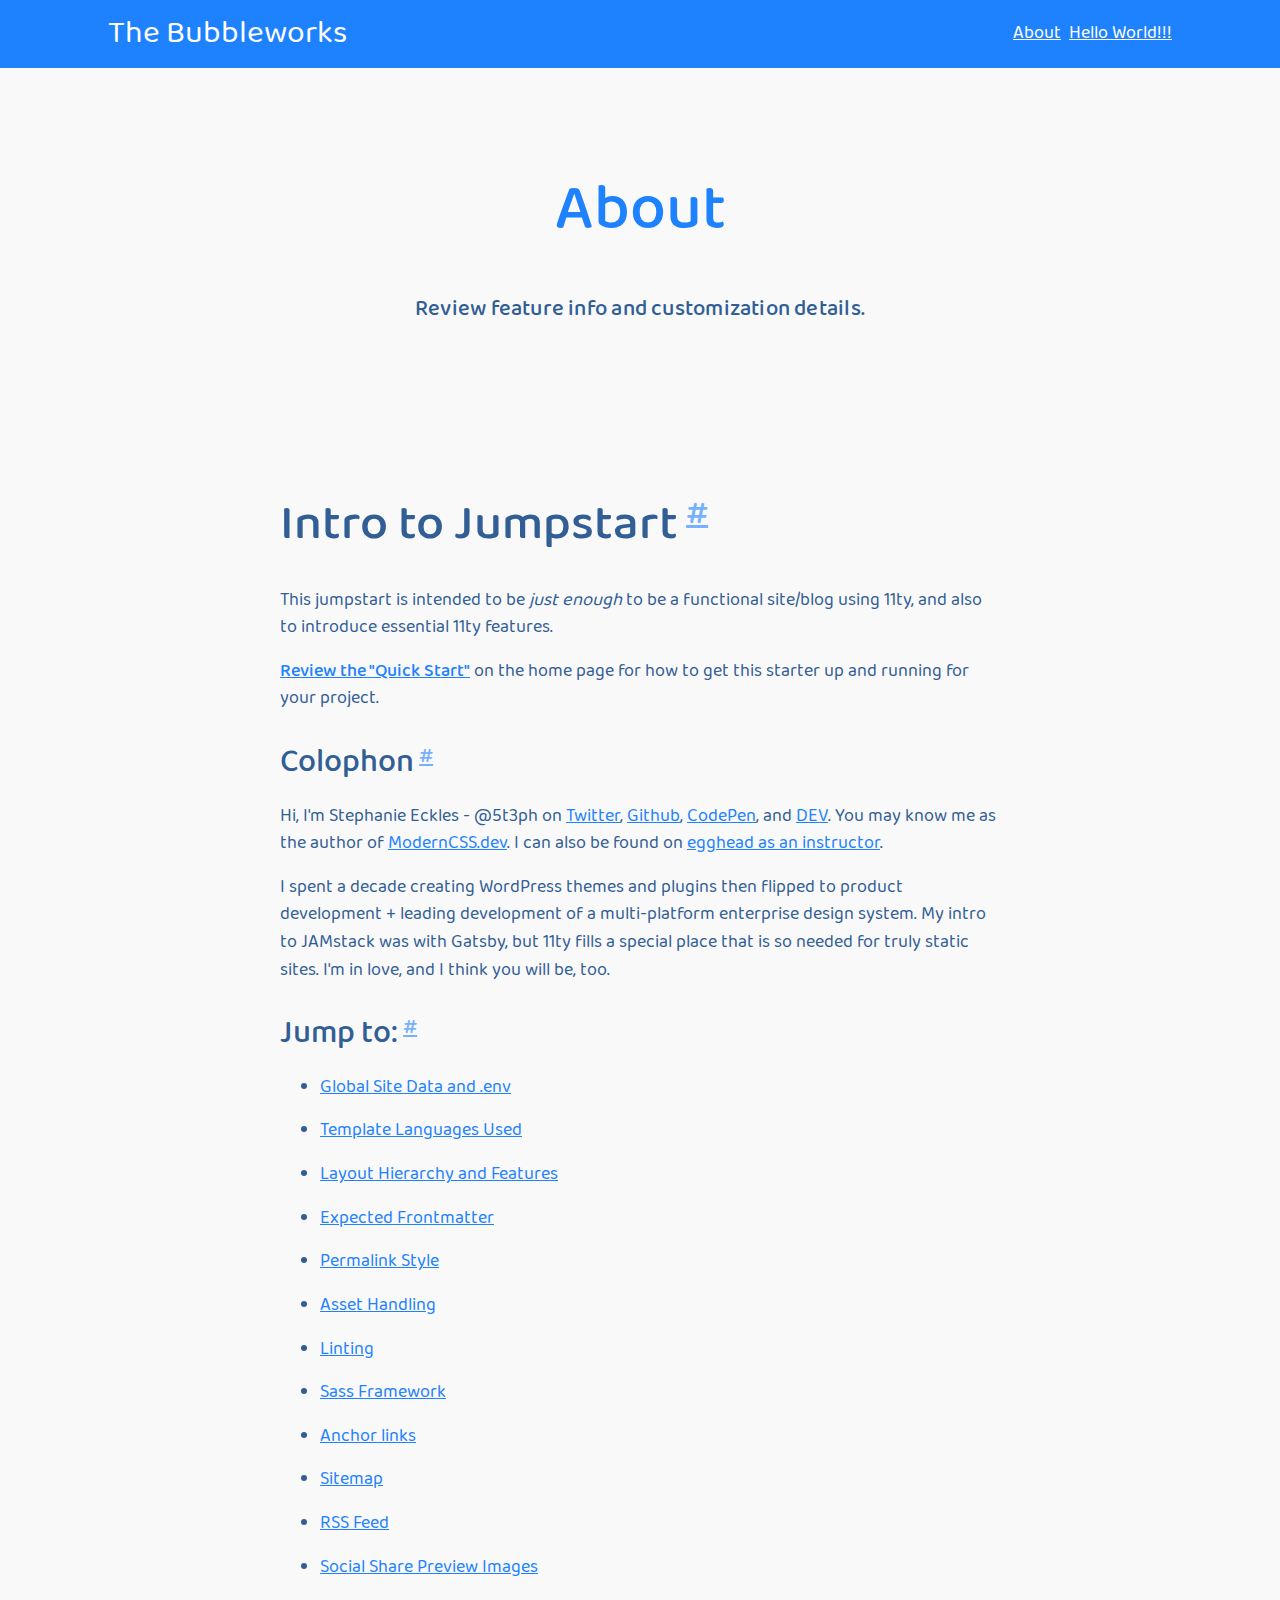
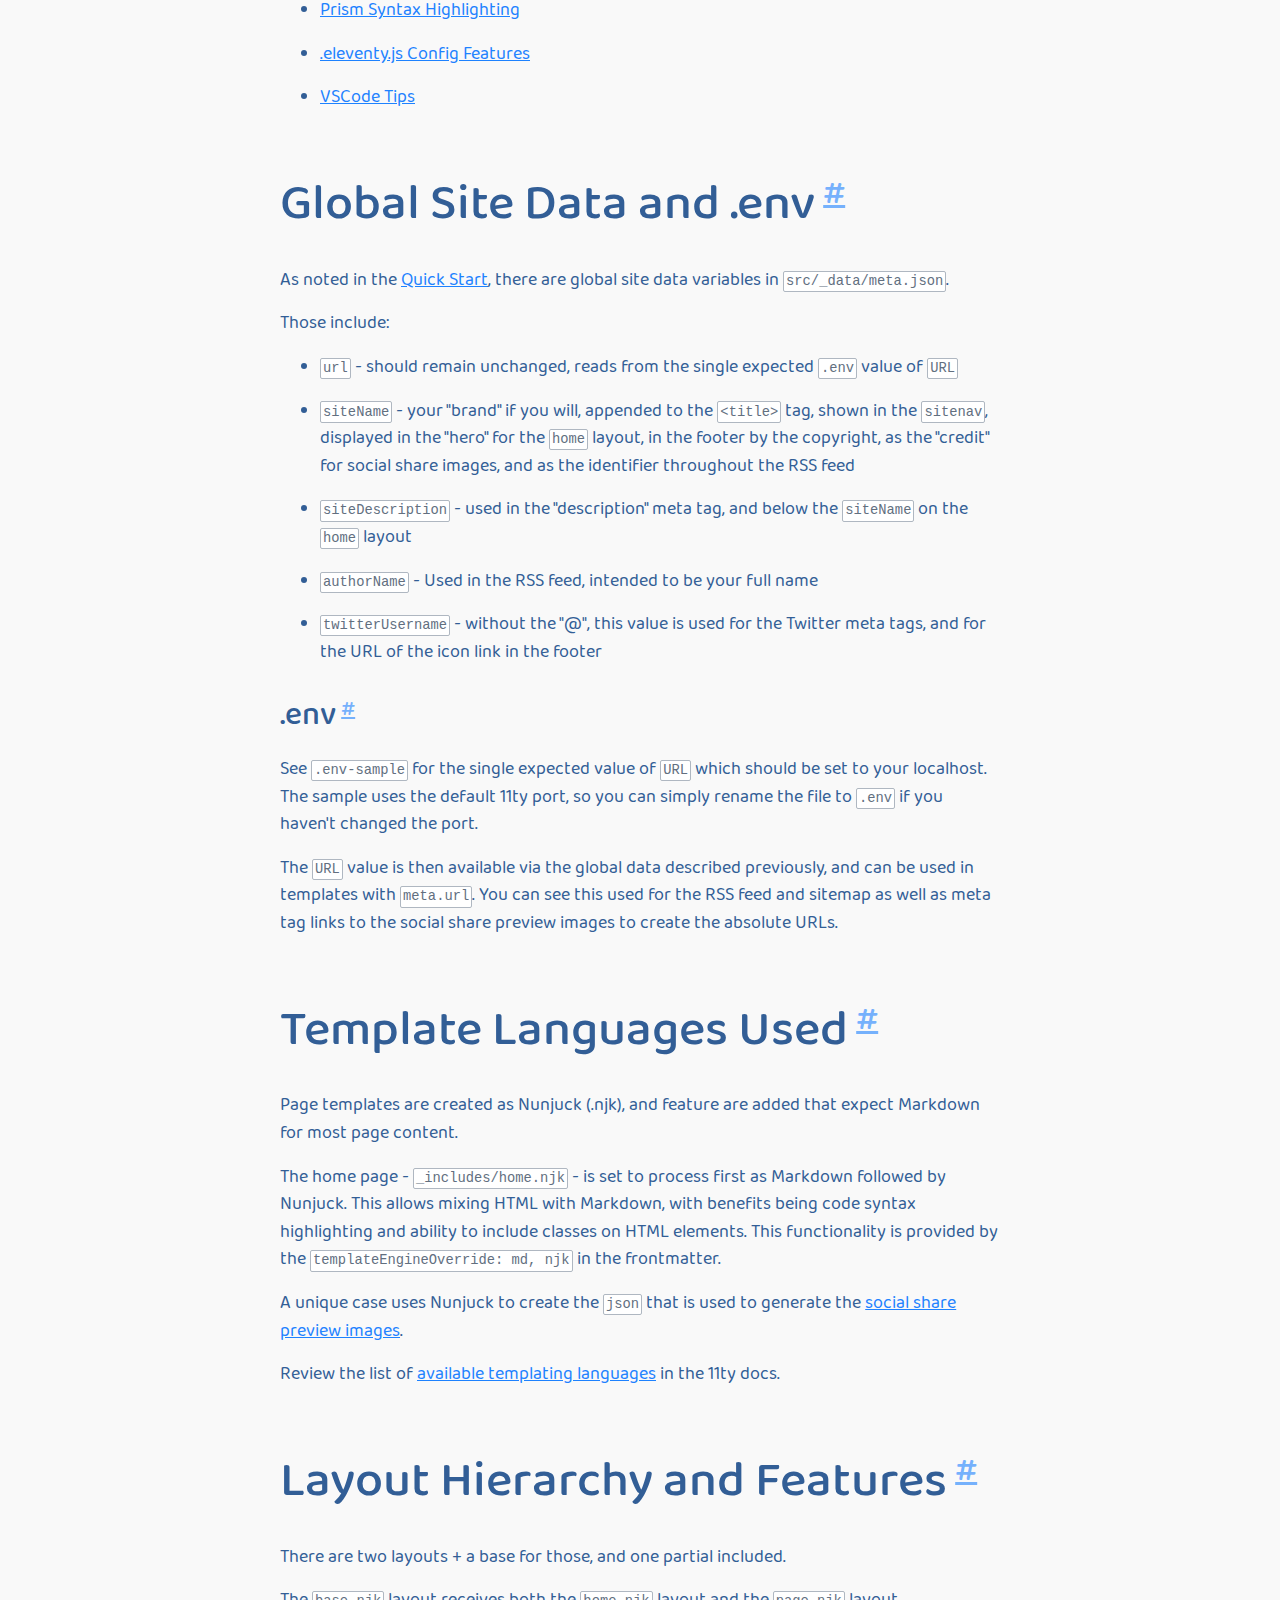
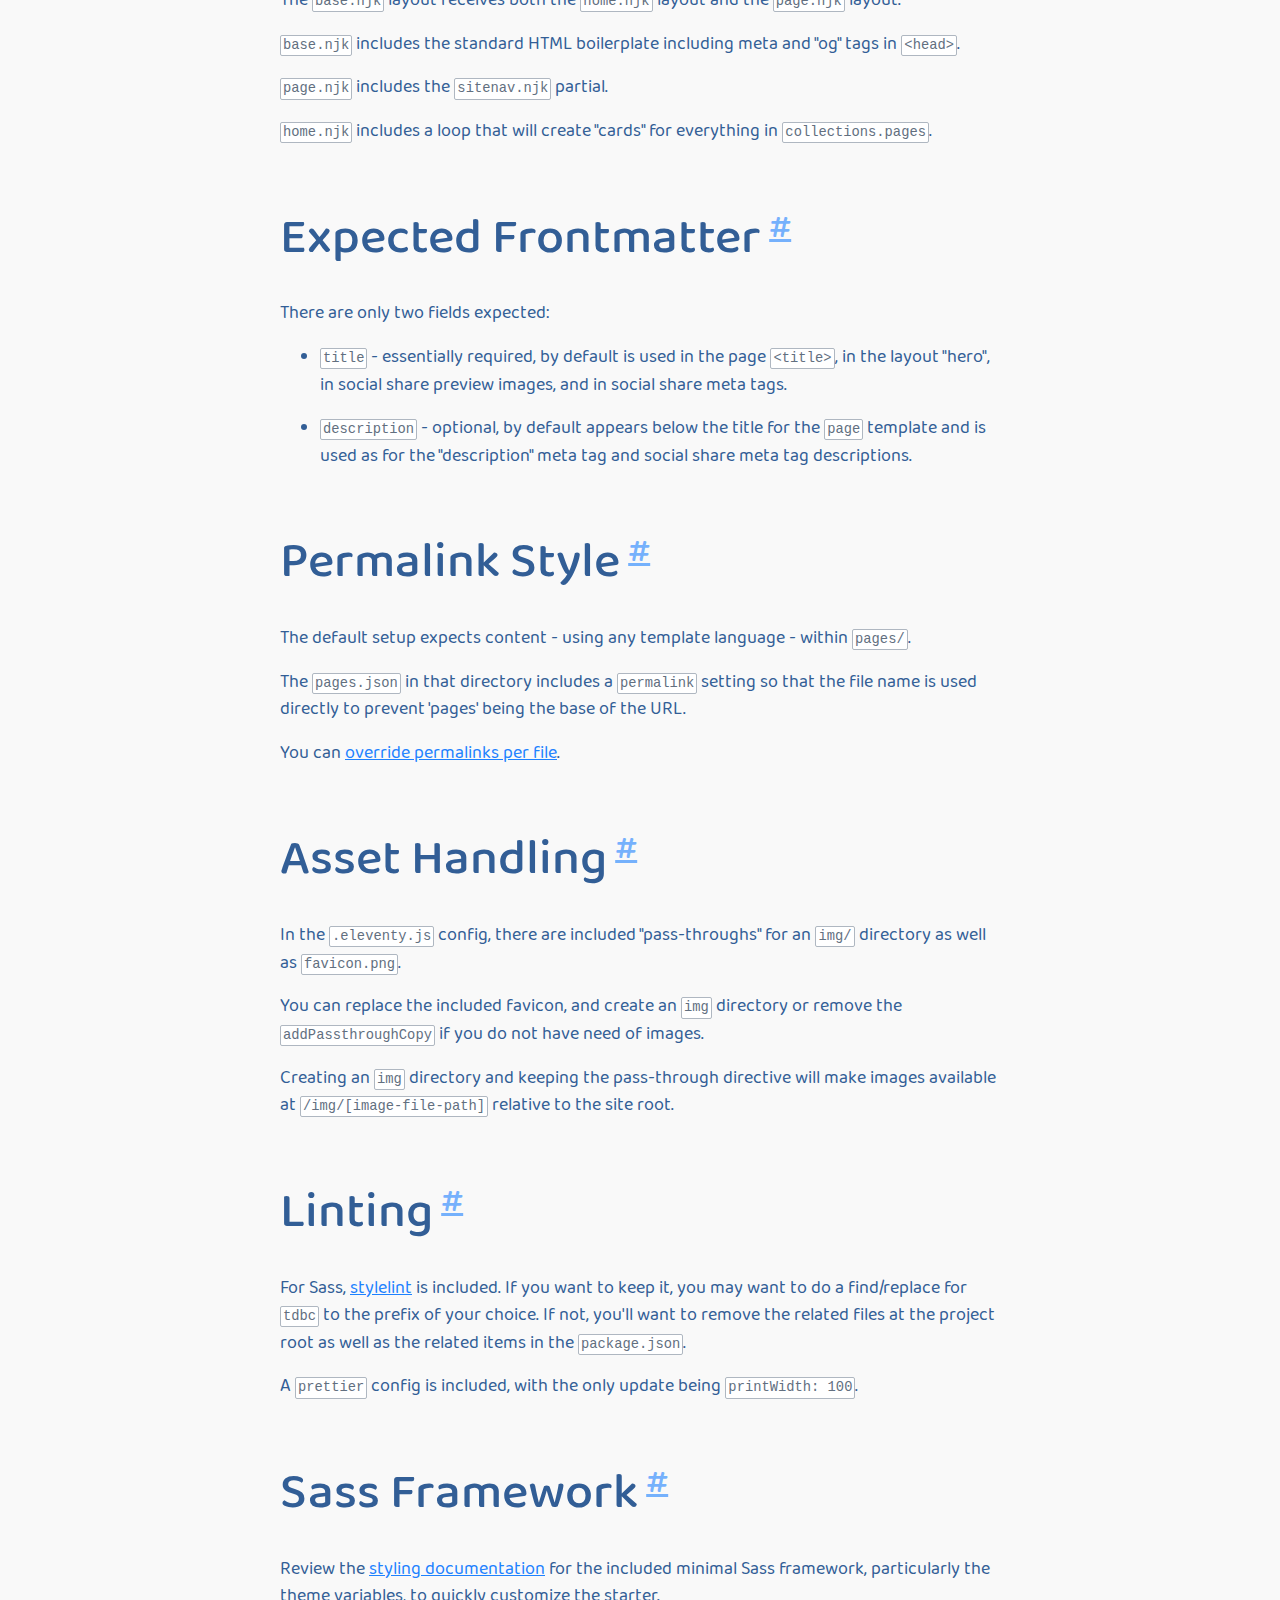
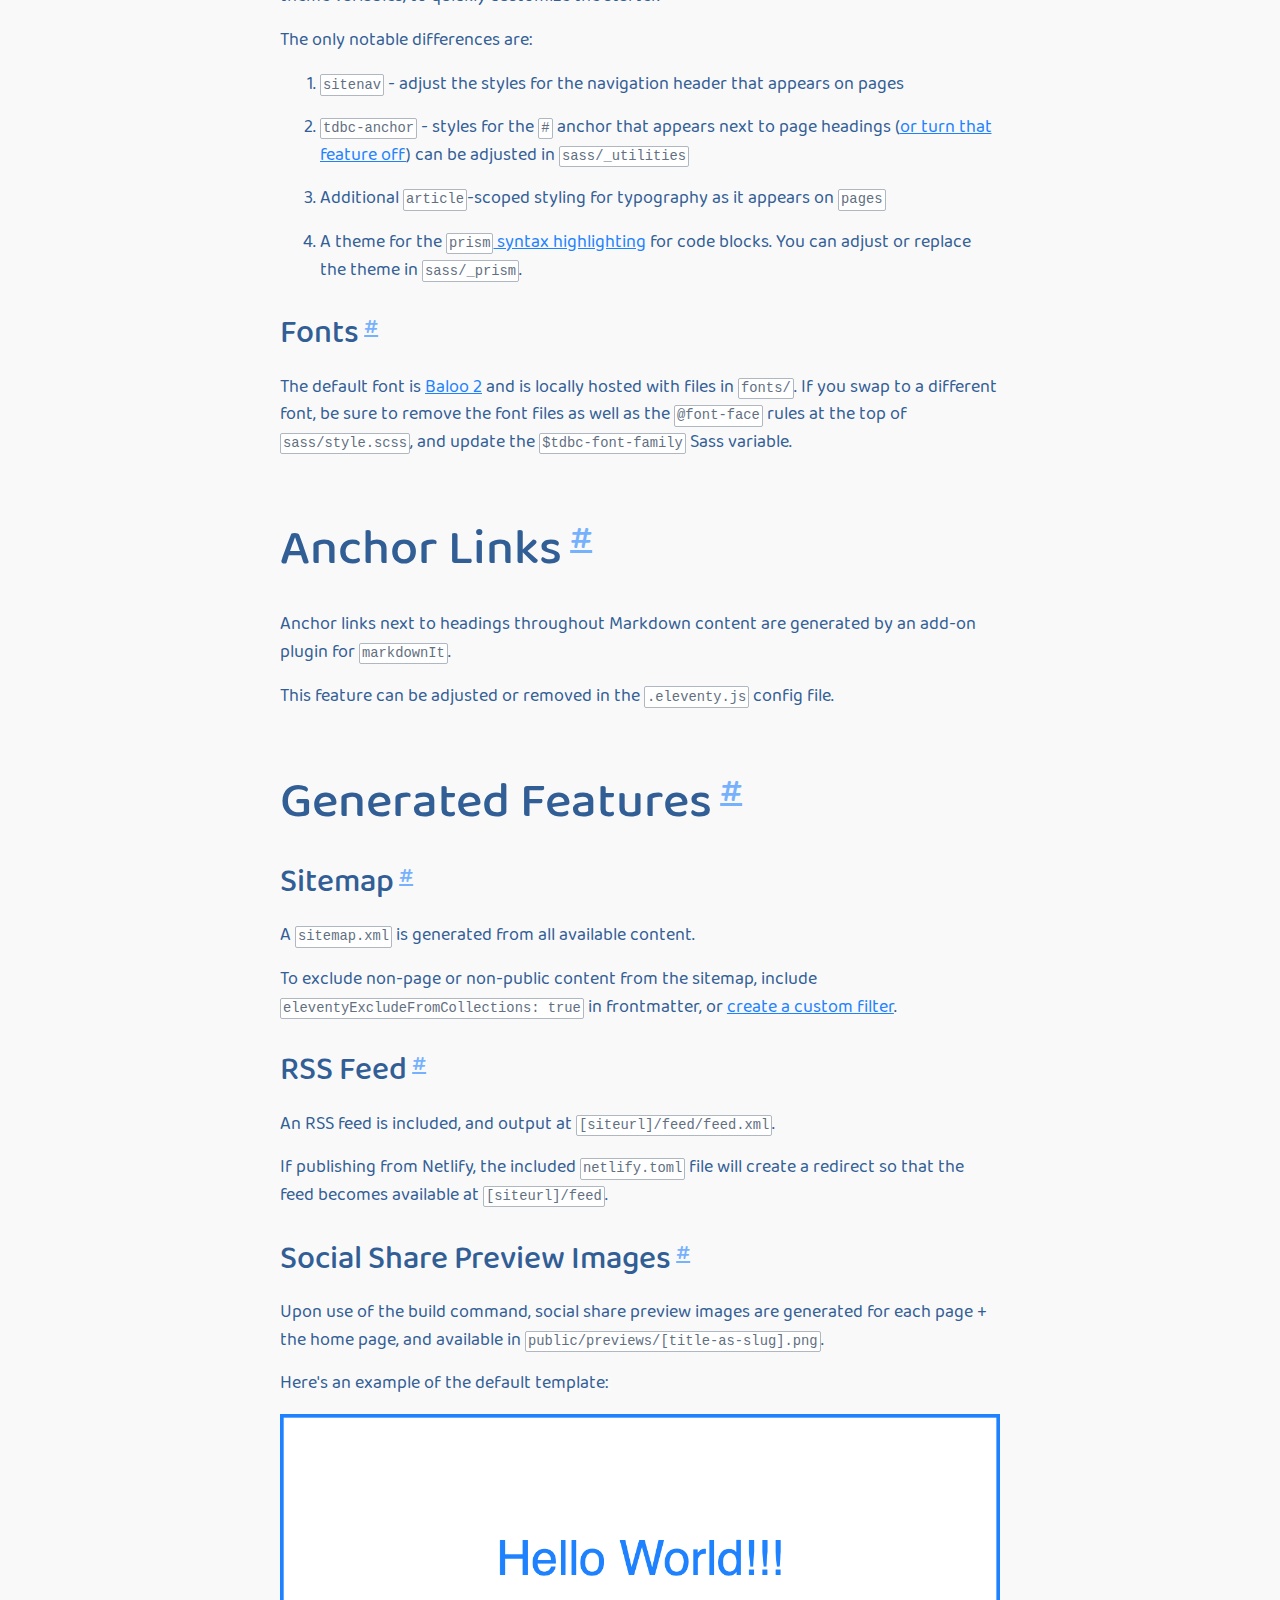
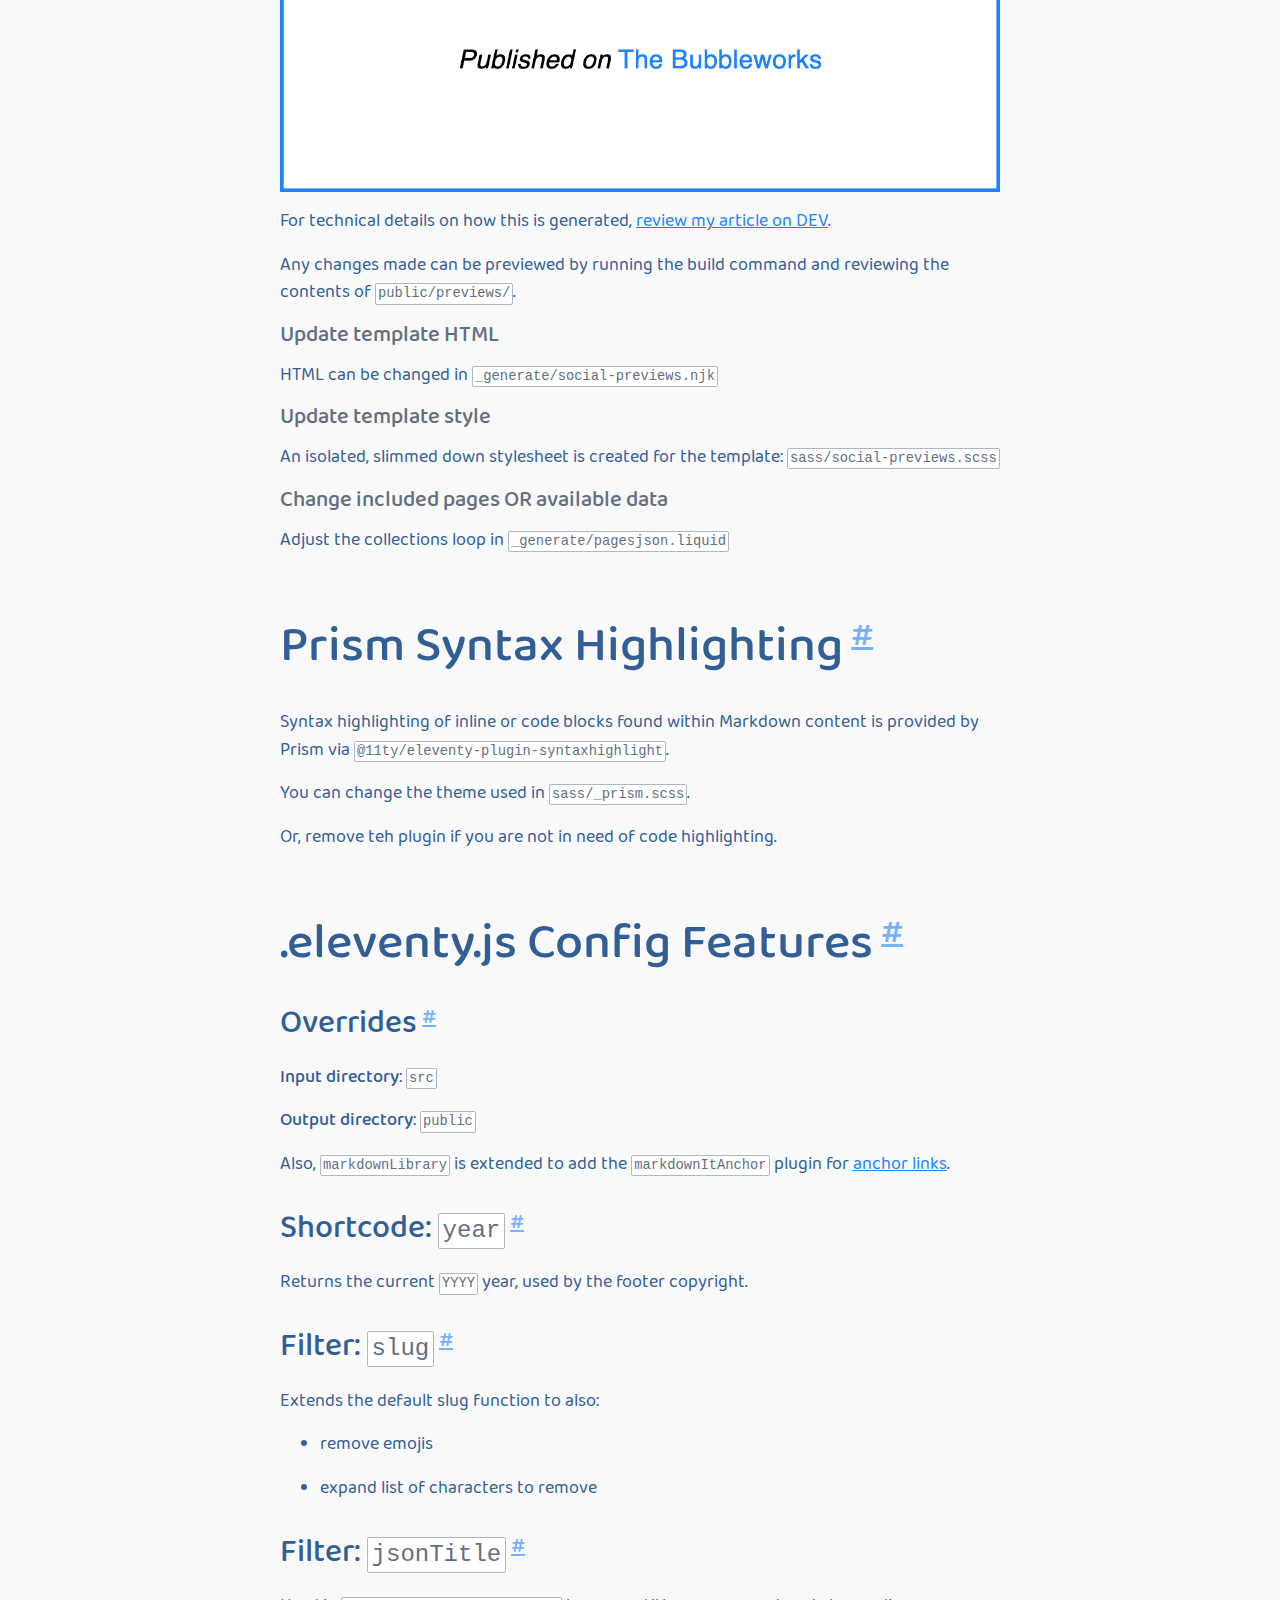
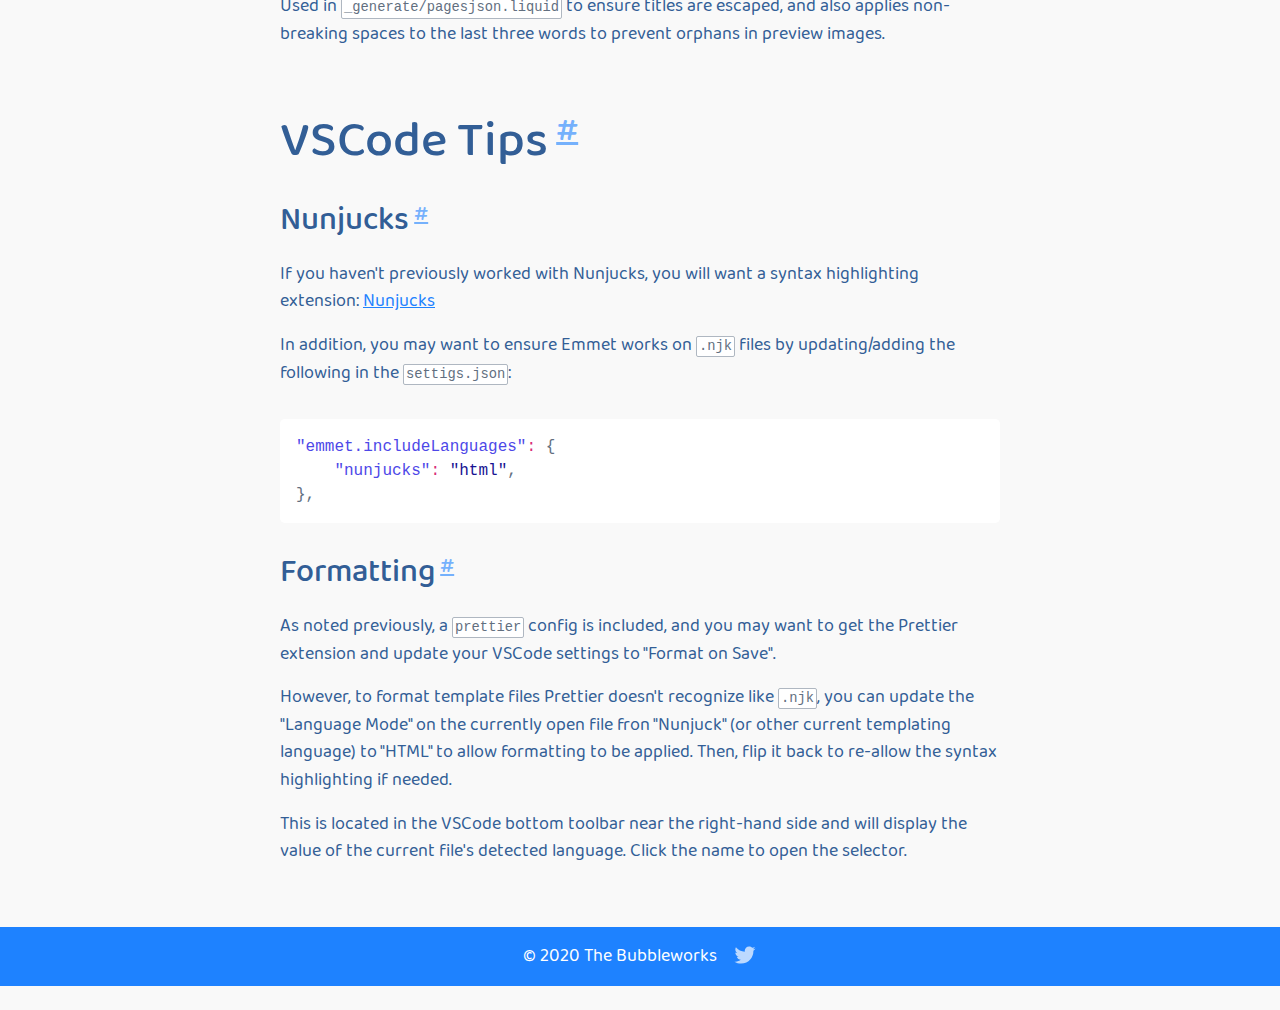
==== commit c482efa5: "update" ====
--- a/about/index.html
+++ b/about/index.html
@@ -41,17 +41,6 @@
       title="RSS Feed for The Bubbleworks"
       href="/feed/"
     />
-
-    <nav aria-labelledby="siteid" class="tdbc-sitenav">
-  <div class="tdbc-sitenav__container">
-    <a id="tdbc-siteid" href="/">The Bubbleworks</a>
-    <ul class="tdbc-sitenav__navlist tdbc-list-unstyled"><li>
-        <a href="/about/">About</a>
-      </li><li>
-        <a href="/helloworld/">Hello World!!!</a>
-      </li></ul>
-  </div>
-</nav>
 
 
   </head>
